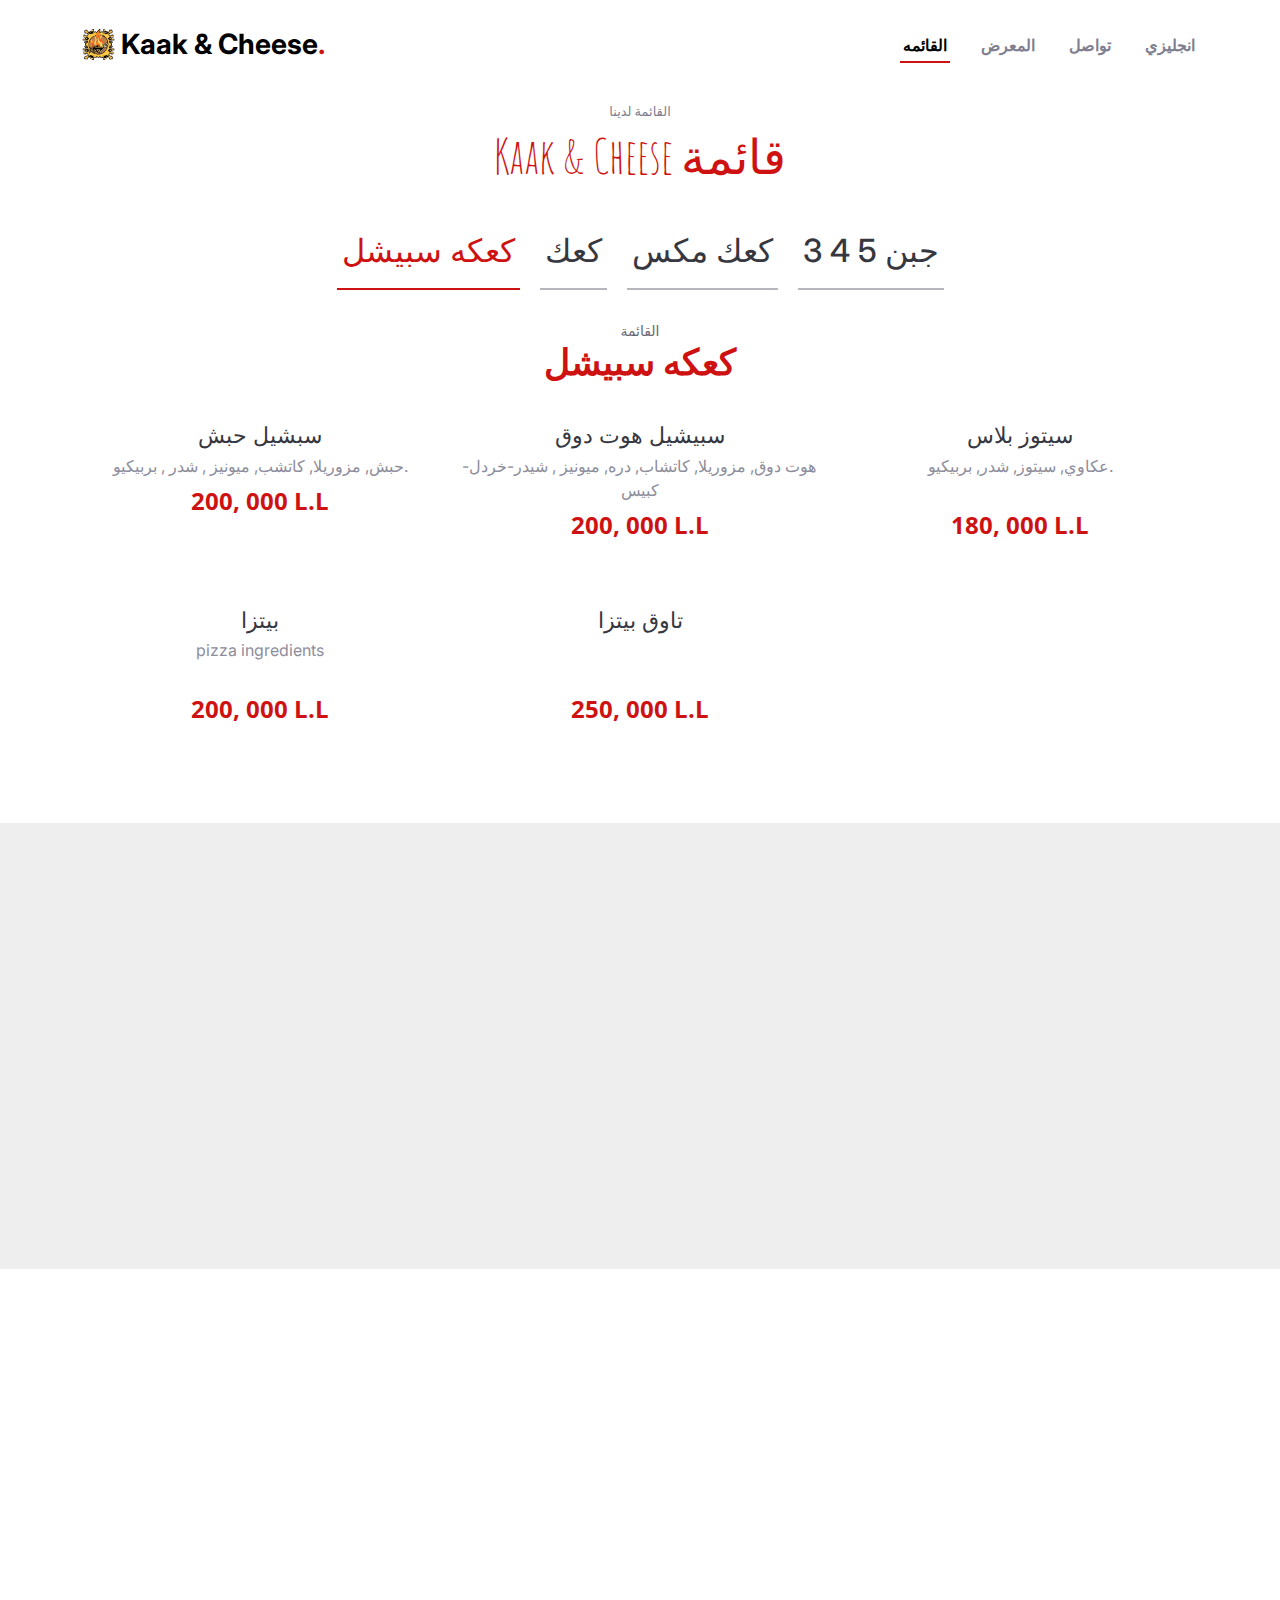
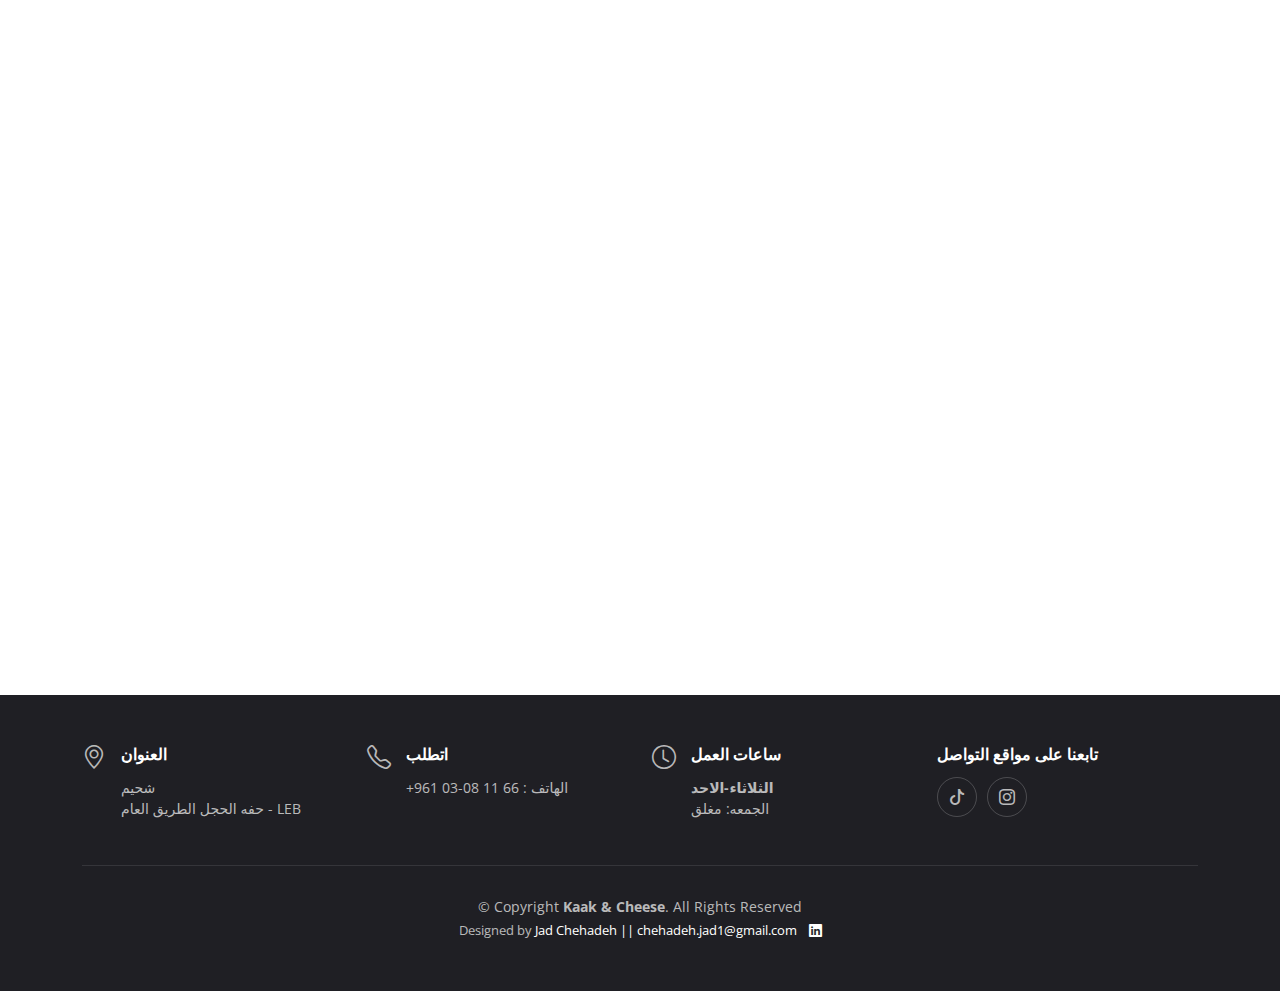
==== indexarabic.html @ 4b69f761 "Create indexarabic.html" ====
<!DOCTYPE html>
<html lang="en">

<head>
  <meta charset="utf-8">
  <meta content="width=device-width, initial-scale=1.0" name="viewport">

  <title>Kaak & Cheese - Menu</title><!-- changes done here -->
  <meta content="" name="description">
  <meta content="" name="keywords">

  <!-- Favicons -->
  <link href="assets/img/kaaks.jpg" rel="icon">
  <link href="assets/img/apple-touch-icon.png" rel="apple-touch-icon">

  <!-- Google Fonts -->
  <link rel="preconnect" href="https://fonts.googleapis.com">
  <link rel="preconnect" href="https://fonts.gstatic.com" crossorigin>
  <link href="https://fonts.googleapis.com/css2?family=Open+Sans:ital,wght@0,300;0,400;0,500;0,600;0,700;1,300;1,400;1,600;1,700&family=Amatic+SC:ital,wght@0,300;0,400;0,500;0,600;0,700;1,300;1,400;1,500;1,600;1,700&family=Inter:ital,wght@0,300;0,400;0,500;0,600;0,700;1,300;1,400;1,500;1,600;1,700&display=swap" rel="stylesheet">

  <!-- Vendor CSS Files -->
  <link href="assets/vendor/bootstrap/css/bootstrap.min.css" rel="stylesheet">
  <link href="assets/vendor/bootstrap-icons/bootstrap-icons.css" rel="stylesheet">
  <link href="assets/vendor/aos/aos.css" rel="stylesheet">
  <link href="assets/vendor/glightbox/css/glightbox.min.css" rel="stylesheet">
  <link href="assets/vendor/swiper/swiper-bundle.min.css" rel="stylesheet">

  <!-- Template Main CSS File -->
  <link href="assets/css/main.css" rel="stylesheet">

  <!-- =======================================================
  * Template Name: Yummy
  * Updated: Jul 27 2023 with Bootstrap v5.3.1
  * Template URL: https://bootstrapmade.com/yummy-bootstrap-restaurant-website-template/
  * Author: BootstrapMade.com
  * License: https://bootstrapmade.com/license/
  ======================================================== -->
</head>

<body>

  <!-- ======= Header ======= -->
  <header id="header" class="header fixed-top d-flex align-items-center">
    <div class="container d-flex align-items-center justify-content-between">

      <a href="index.html" class="logo d-flex align-items-center me-auto me-lg-0">
        <!-- Uncomment the line below if you also wish to use an image logo -->
         <img src="assets/img/kaaks.jpg" alt="">
        <h1>Kaak & Cheese<span>.</span></h1>
      </a>

      <nav id="navbar" class="navbar">
        <ul>
         
         
          <li><a href="#menu">القائمه</a></li>
          
          
          <li><a href="#gallery">المعرض</a></li>
          
          <li><a href="#contact">تواصل</a></li>
          <li><a href="index.html">انجليزي</a></li>
        </ul>
      </nav><!-- .navbar -->

      
      <i class="mobile-nav-toggle mobile-nav-show bi bi-list"></i>
      <i class="mobile-nav-toggle mobile-nav-hide d-none bi bi-x"></i>

    </div>
  </header><!-- End Header -->

  <!-- ======= Hero Section ======= -->
  <!-- End Hero Section -->
	<BR>
  <main id="main">

    <!-- ======= About Section ======= -->
   

    <!-- ======= Why Us Section ======= -->
	
    <!-- End Why Us Section -->

    <!-- ======= Stats Counter Section ======= -->
    <!-- End Stats Counter Section -->

    <!-- ======= Menu Section ======= -->
    <section id="menu" class="menu">
      <div class="container" data-aos="fade-up">

        <div class="section-header">
          <h2>القائمة لدينا</h2>
          <p> <span>Kaak & Cheese  قائمة </span> </p>
        </div>

        <ul class="nav nav-tabs d-flex justify-content-center" data-aos="fade-up" data-aos-delay="200">

          <li class="nav-item">
            <a class="nav-link active show" data-bs-toggle="tab" data-bs-target="#menu-starters">
              <h2>كعكه سبيشل</h2>
            </a>
          </li><!-- End tab nav item -->

          <li class="nav-item">
            <a class="nav-link" data-bs-toggle="tab" data-bs-target="#menu-breakfast">
              <h2>كعك</h2>
            </a><!-- End tab nav item -->

          <li class="nav-item">
            <a class="nav-link" data-bs-toggle="tab" data-bs-target="#menu-lunch">
              <h2>كعك مكس</h2>
            </a>
          </li><!-- End tab nav item -->

          <li class="nav-item">
            <a class="nav-link" data-bs-toggle="tab" data-bs-target="#menu-dinner">
              <h2>3 4 5 جبن</h2>
            </a>
          </li><!-- End tab nav item -->

        </ul>

        <div class="tab-content" data-aos="fade-up" data-aos-delay="300">

          <div class="tab-pane fade active show" id="menu-starters">

            <div class="tab-header text-center">
              <p>القائمة</p>
              <h3>كعكه سبيشل</h3>
            </div>

            <div class="row gy-5">

              <div class="col-lg-4 menu-item">
                
                <h4>سبشيل حبش</h4>
                <p class="ingredients">
                  حبش, مزوريلا, كاتشب, ميونيز , شدر , بربيكيو.
                </p>
                <p class="price">
                  200, 000 L.L
                </p>
              </div><!-- Menu Item -->

              <div class="col-lg-4 menu-item">
                
                <h4>سبيشيل هوت دوق</h4>
                <p class="ingredients">
                  هوت دوق, مزوريلا, كاتشاب, دره, ميونيز , شيدر-خردل-كبيس
                </p>
                <p class="price">
                  200, 000 L.L
                </p>
              </div><!-- Menu Item -->

              <div class="col-lg-4 menu-item">
                
                <h4>سيتوز بلاس</h4>
                <p class="ingredients">
                  عكاوي, سيتوز, شدر, بربيكيو.<br>
                </p>
				<br>
                <p class="price">
                  180, 000 L.L
                </p>
              </div>
			  <div class="col-lg-4 menu-item">
                
                <h4>بيتزا </h4>
                <p class="ingredients">
                  pizza ingredients<br>
                </p>
				<br>
                <p class="price">
                  200, 000 L.L
                </p>
              </div>
			  <div class="col-lg-4 menu-item">
                
                <h4>تاوق بيتزا</h4>
                <p class="ingredients">
                 <br>
                </p>
				<br>
                <p class="price">
                 250, 000 L.L
                </p>
              </div><!-- Menu Item -->

             <!-- Menu Item -->

            </div>
          </div><!-- End Starter Menu Content -->

          <div class="tab-pane fade" id="menu-breakfast">

            <div class="tab-header text-center">
              <p>القائمة</p>
              <h3>كعك</h3>
            </div>

            <div class="row gy-5">

              <div class="col-lg-4 menu-item">
                
                <h4>عكاوي</h4>
                <p class="ingredients">
                  جبنه عكاوي
                </p>
                <p class="price">
                  120, 000 L.L
                </p>
              </div><!-- Menu Item -->

              <div class="col-lg-4 menu-item">
                 
                <h4>مزوريلا</h4>
                <p class="ingredients">
                جبنه مزوريلا
                </p>
                <p class="price">
                  120, 000 L.L
                </p>
              </div><!-- Menu Item -->

              <div class="col-lg-4 menu-item">
                 
                <h4>حلوم</h4>
                <p class="ingredients">
                 جبنه حلوم
                </p>
                <p class="price">
                  120, 000 L.L
                </p>
              </div>
			  <div class="col-lg-4 menu-item">
                 
                <h4>فيتا</h4>
                <p class="ingredients">
                  جبنه فيتا
                </p>
                <p class="price">
                  100, 000 L.L
                </p>
              </div>
			  <div class="col-lg-4 menu-item">
                
                <h4>بيكون</h4>
                <p class="ingredients">
                  جبنه بيكون
                </p>
                <p class="price">
                  100, 000 L.L
                </p>
              </div>
			  <div class="col-lg-4 menu-item">
                 
                <h4>زعتر</h4>
                <p class="ingredients">
                  زعتر و زيت
                </p>
                <p class="price">
                  60, 000 L.L
                </p>
              </div><!-- Menu Item -->
<!-- Menu Item -->

              <!-- Menu Item -->

            </div>
          </div><!-- End Breakfast Menu Content -->

          <div class="tab-pane fade" id="menu-lunch">

            <div class="tab-header text-center">
              <p>القائمة</p>
              <h3>كعكه مكس</h3>
            </div>

            <div class="row gy-5">

              <div class="col-lg-4 menu-item">
                
                <h4>عكاوي + مرتج</h4>
                <p class="ingredients">
                  عكاوي, مرتديلا
                </p>
                <p class="price">
                  140, 000 L.L
                </p>
              </div><!-- Menu Item -->

              <div class="col-lg-4 menu-item">
               
                <h4>عكاوي + مزوريلا</h4>
                <p class="ingredients">
                  عكاوي, مزوريلا
                </p>
                <p class="price">
                  140, 000 L.L
                </p>
              </div><!-- Menu Item -->

              <div class="col-lg-4 menu-item">
                
                <h4>حلوم + مزوريلا</h4>
                <p class="ingredients">
                  حلوم, مزوريلا
                </p>
                <p class="price">
                 140, 000 L.L
                </p>
              </div><!-- Menu Item -->

              <div class="col-lg-4 menu-item">
                
                <h4>مزوريلا + حبش</h4>
                <p class="ingredients">
                  مزوريلا, حبش
                </p>
                <p class="price">
                  160, 000 L.L
                </p>
              </div><!-- Menu Item -->

              <div class="col-lg-4 menu-item">
                
                <h4>بيكون + عكاوي</h4>
                <p class="ingredients">
                  بيكون, عكاوي
                </p>
                <p class="price">
                  140, 000 L.L
                </p>
              </div><!-- Menu Item -->

              <!-- Menu Item -->

            </div>
          </div><!-- End Lunch Menu Content -->

          <div class="tab-pane fade" id="menu-dinner">

            <div class="tab-header text-center">
              <p>القائمة</p>
              <h3>3 4 5 شيز</h3>
            </div>

            <div class="row gy-5">

              <div class="col-lg-4 menu-item">
                
                <h4>3 شبز</h4>
                <p class="ingredients">
                  عكاوي, مزوريلا, شدر
                </p>
                <p class="price">
                 160, 000 L.L
                </p>
              </div><!-- Menu Item -->

              <div class="col-lg-4 menu-item">
                
                <h4>4 شيز</h4>
                <p class="ingredients">
                  بيكون, عكاوي, مزوريلا, شدر
                </p>
                <p class="price">
                  180, 000 L.L
                </p>
              </div><!-- Menu Item -->

              <div class="col-lg-4 menu-item">
                
                <h4>5 شيز</h4>
                <p class="ingredients">
                  حبش, بيكون, عكاوي, مزوريلا, شدر
                </p>
                <p class="price">
                  200, 000 L.L
                </p>
              </div><!-- Menu Item -->

              <!-- Menu Item -->

            </div>
          </div><!-- End Dinner Menu Content -->

        </div>

      </div>
    </section><!-- End Menu Section -->

    <!-- ======= Testimonials Section ======= -->
   <!-- End testimonial item -->

          <!-- End testimonial item -->

          <!-- End Testimonials Section -->

    <!-- ======= Events Section ======= -->
    <!-- End Events Section -->

    <!-- ======= Chefs Section ======= -->
   <!-- End Chefs Member -->

          

    <!-- ======= Gallery Section ======= -->
    <section id="gallery" class="gallery section-bg">
      <div class="container" data-aos="fade-up">

        <div class="section-header">
          <h2>المعرض</h2>
          <p> <span>معرضنا</span></p>
        </div>

        <div class="gallery-slider swiper">
          <div class="swiper-wrapper align-items-center">
            <div class="swiper-slide"><a class="glightbox" data-gallery="images-gallery" href="assets/img/gallery/gallery-1.jpg"><img src="assets/img/gallery/gallery-1.jpg" class="img-fluid" alt=""></a></div>
            <div class="swiper-slide"><a class="glightbox" data-gallery="images-gallery" href="assets/img/gallery/gallery-2.jpg"><img src="assets/img/gallery/gallery-2.jpg" class="img-fluid" alt=""></a></div>
            <div class="swiper-slide"><a class="glightbox" data-gallery="images-gallery" href="assets/img/gallery/gallery-3.jpg"><img src="assets/img/gallery/gallery-3.jpg" class="img-fluid" alt=""></a></div>
            <div class="swiper-slide"><a class="glightbox" data-gallery="images-gallery" href="assets/img/gallery/gallery-4.jpg"><img src="assets/img/gallery/gallery-4.jpg" class="img-fluid" alt=""></a></div>
            <div class="swiper-slide"><a class="glightbox" data-gallery="images-gallery" href="assets/img/gallery/gallery-5.jpg"><img src="assets/img/gallery/gallery-5.jpg" class="img-fluid" alt=""></a></div>
            <div class="swiper-slide"><a class="glightbox" data-gallery="images-gallery" href="assets/img/gallery/gallery-6.jpg"><img src="assets/img/gallery/gallery-6.jpg" class="img-fluid" alt=""></a></div>
            <div class="swiper-slide"><a class="glightbox" data-gallery="images-gallery" href="assets/img/gallery/gallery-7.jpg"><img src="assets/img/gallery/gallery-7.jpg" class="img-fluid" alt=""></a></div>
            <div class="swiper-slide"><a class="glightbox" data-gallery="images-gallery" href="assets/img/gallery/gallery-8.jpg"><img src="assets/img/gallery/gallery-8.jpg" class="img-fluid" alt=""></a></div>
          </div>
          <div class="swiper-pagination"></div>
        </div>

      </div>
    </section><!-- End Gallery Section -->

    <!-- ======= Contact Section ======= -->
    <section id="contact" class="contact">
      <div class="container" data-aos="fade-up">

        <div class="section-header">
          <h2>التواصل</h2>
          <p> <span>تواصل معنا</span></p>
        </div>

        <div class="mb-3">
          <iframe src="https://www.google.com/maps/embed?pb=!1m17!1m12!1m3!1d1661.3080885457503!2d35.48014254720762!3d33.61526197613621!2m3!1f0!2f0!3f0!3m2!1i1024!2i768!4f13.1!3m2!1m1!2zMzPCsDM2JzU0LjkiTiAzNcKwMjgnNTcuMyJF!5e0!3m2!1sen!2slb!4v1691335246554!5m2!1sen!2slb" width="1200" height="450" style="border:0;" allowfullscreen="" loading="lazy" referrerpolicy="no-referrer-when-downgrade"></iframe>
        </div><!-- End Google Maps -->

        <div class="row gy-4">

          <div class="col-md-6">
            <div class="info-item  d-flex align-items-center">
              <i class="icon bi bi-map flex-shrink-0"></i>
              <div>
                <h3>العنوان</h3>
                <p>شحيم <br>
              حفه الحجل الطريق العام</p>
              </div>
            </div>
          </div><!-- End Info Item -->

          <div class="col-md-6">
            <div class="info-item d-flex align-items-center">
              <i class="icon bi bi-tiktok flex-shrink-0"></i>
              <div>
                <h3></h3>
                <a href='https://www.tiktok.com/@kaakandcheese?_t=8ecBnK3tJre&_r=1'>التيك توك</a>
              </div>
            </div>
          </div><!-- End Info Item -->

          <div class="col-md-6">
            <div class="info-item  d-flex align-items-center">
              <i class="icon bi bi-telephone flex-shrink-0"></i>
              <div>
                <h3>اطلب الان !</h3>
                <p>+961 03-08 11 66</p>
              </div>
            </div>
          </div><!-- End Info Item -->

          <div class="col-md-6">
            <div class="info-item  d-flex align-items-center">
              <i class="icon bi bi-share flex-shrink-0"></i>
              <div>
                <h3>نفتح ابوابنا</h3>
                <div><strong>الثلاثاء-الاحد:</strong> 10AM - 1AM <b></b> 
                  <strong>الجمعه:</strong> مغلق
                </div>
              </div>
            </div>
          </div><!-- End Info Item -->

        </div>

        <!--End Contact Form -->

      </div>
    </section><!-- End Contact Section -->

  </main><!-- End #main -->

  <!-- ======= Footer ======= -->
  <footer id="footer" class="footer">

    <div class="container">
      <div class="row gy-3">
        <div class="col-lg-3 col-md-6 d-flex">
          <i class="bi bi-geo-alt icon"></i>
          <div>
            <h4>العنوان</h4>
            <p>
              شحيم <br>
              حفه الحجل الطريق العام - LEB<br>
            </p>
          </div>

        </div>

        <div class="col-lg-3 col-md-6 footer-links d-flex">
          <i class="bi bi-telephone icon"></i>
          <div>
            <h4>اتطلب</h4>
            <p>
                +961 03-08 11 66 : الهاتف<br>
              
            </p>
          </div>
        </div>

        <div class="col-lg-3 col-md-6 footer-links d-flex">
          <i class="bi bi-clock icon"></i>
          <div>
            <h4>ساعات العمل</h4>
            <p>
              <strong>الثلاثاء-الاحد</strong> <br>
              الجمعه: مغلق
            </p>
          </div>
        </div>

        <div class="col-lg-3 col-md-6 footer-links">
          <h4>تابعنا على مواقع التواصل</h4>
          <div class="social-links d-flex">
            
            
			<a href="https://www.tiktok.com/@kaakandcheese?_t=8ecBnK3tJre&_r=1" class="facebook"><i class="bi bi-tiktok"></i></a>
            <a href="https://instagram.com/kaakandcheese_?igshid=MzRlODBiNWFlZA==" class="instagram"><i class="bi bi-instagram"></i></a>
            
          </div>
        </div>

      </div>
    </div>

    <div class="container">
      <div class="copyright">
        &copy; Copyright <strong><span>Kaak & Cheese</span></strong>. All Rights Reserved
      </div>
      <div class="credits">
        <!-- All the links in the footer should remain intact. -->
        <!-- You can delete the links only if you purchased the pro version. -->
        <!-- Licensing information: https://bootstrapmade.com/license/ -->
        <!-- Purchase the pro version with working PHP/AJAX contact form: https://bootstrapmade.com/yummy-bootstrap-restaurant-website-template/ -->
        Designed by <a href="https://bootstrapmade.com/">Jad Chehadeh || chehadeh.jad1@gmail.com <a href="https://www.linkedin.com/in/jad-chehadeh-59a713242" class="facebook"> &nbsp; &nbsp;<i class="bi bi-linkedin"></i></a></a>
      </div>
    </div>

  </footer><!-- End Footer -->
  <!-- End Footer -->

  <a href="#" class="scroll-top d-flex align-items-center justify-content-center"><i class="bi bi-arrow-up-short"></i></a>

  <div id="preloader"></div>

  <!-- Vendor JS Files -->
  <script src="assets/vendor/bootstrap/js/bootstrap.bundle.min.js"></script>
  <script src="assets/vendor/aos/aos.js"></script>
  <script src="assets/vendor/glightbox/js/glightbox.min.js"></script>
  <script src="assets/vendor/purecounter/purecounter_vanilla.js"></script>
  <script src="assets/vendor/swiper/swiper-bundle.min.js"></script>
  <script src="assets/vendor/php-email-form/validate.js"></script>

  <!-- Template Main JS File -->
  <script src="assets/js/main.js"></script>

</body>

</html>
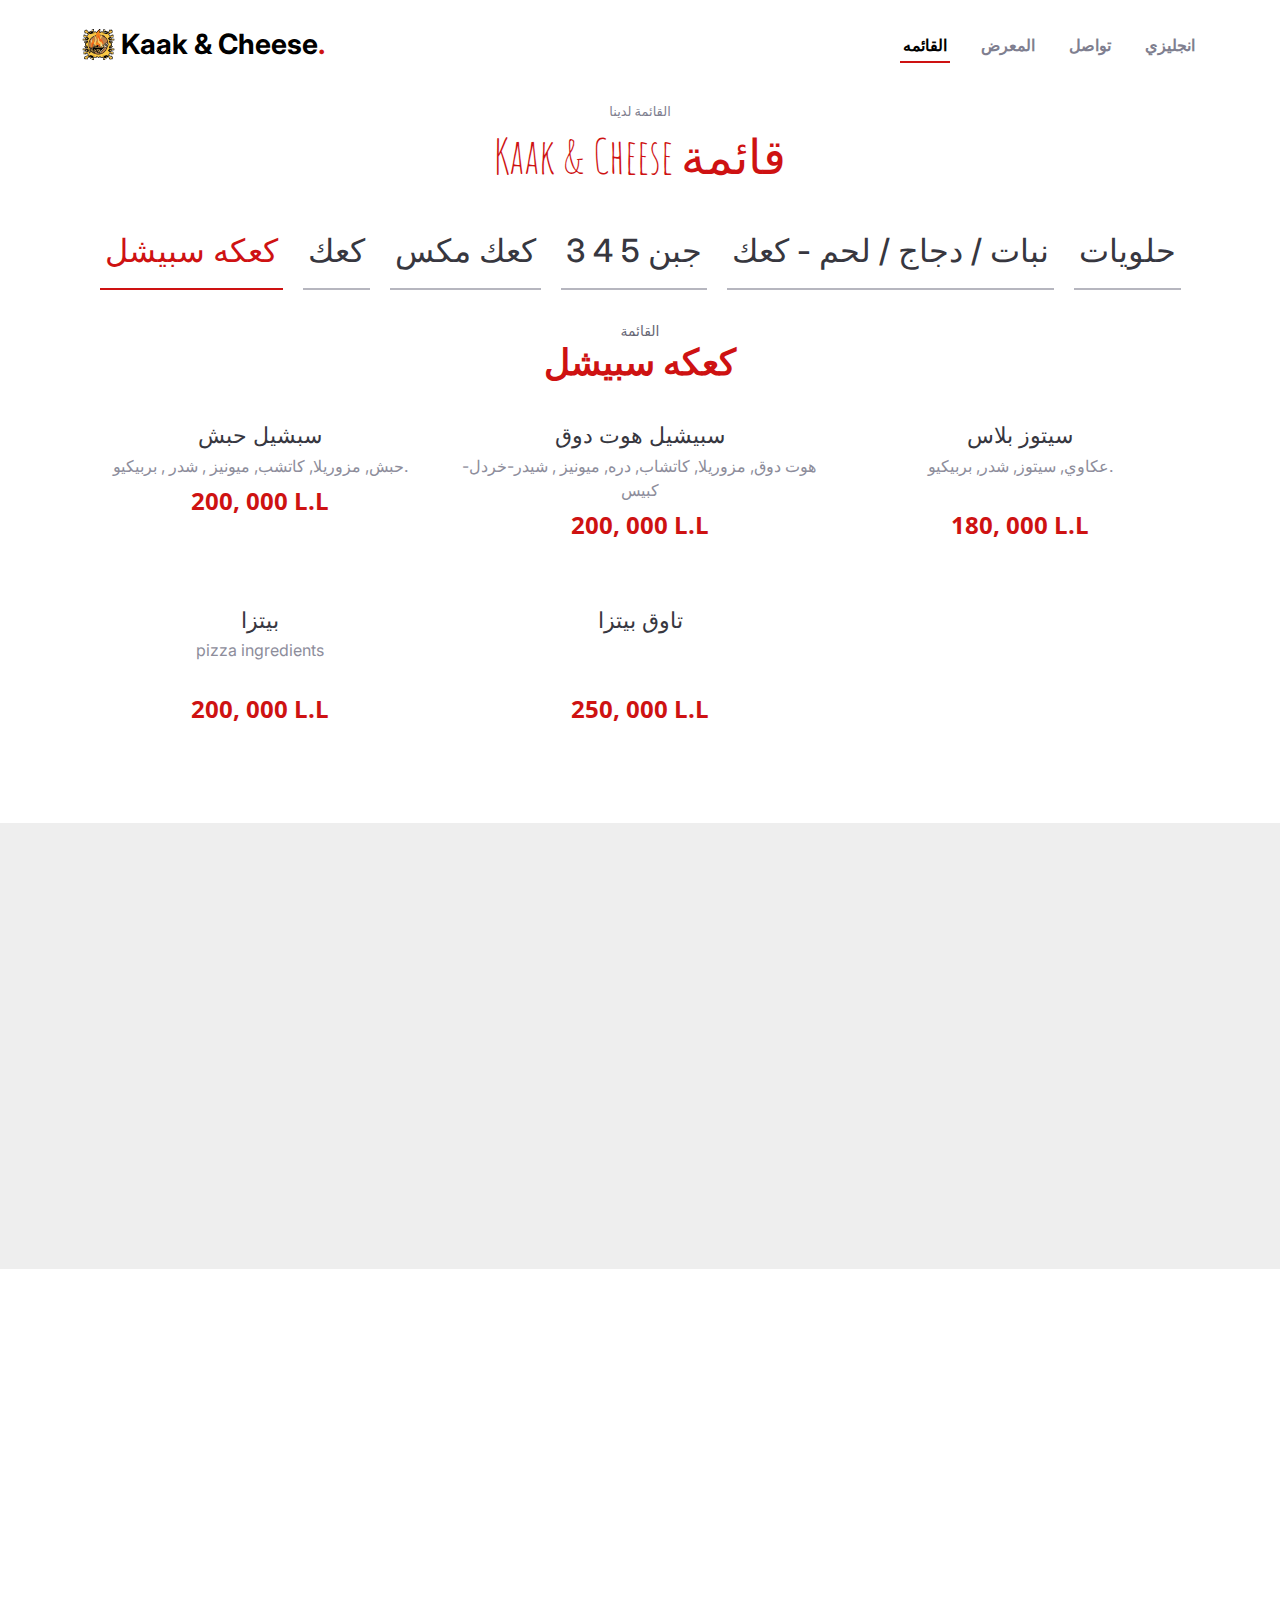
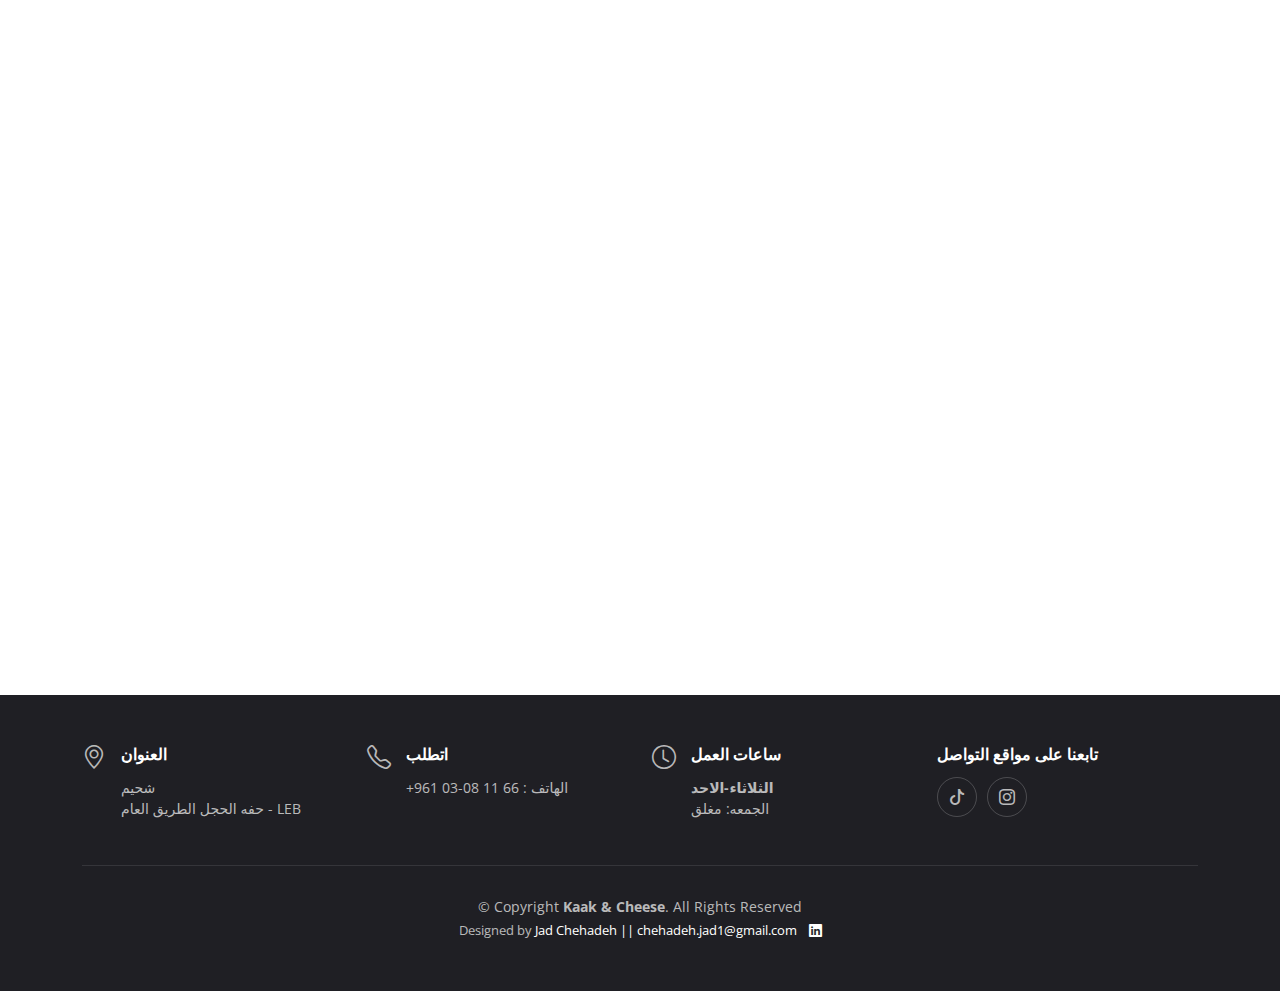
==== commit cf1fcc7a: "Update indexarabic.html added categories" ====
--- a/indexarabic.html
+++ b/indexarabic.html
@@ -117,6 +117,16 @@
             <a class="nav-link" data-bs-toggle="tab" data-bs-target="#menu-dinner">
               <h2>3 4 5 جبن</h2>
             </a>
+          </li>
+          <li class="nav-item">
+            <a class="nav-link" data-bs-toggle="tab" data-bs-target="#menu-meat">
+              <h2>نبات / دجاج / لحم - كعك</h2>
+            </a>
+          </li>
+          <li class="nav-item">
+            <a class="nav-link" data-bs-toggle="tab" data-bs-target="#menu-desserts">
+              <h2>حلويات</h2>
+            </a>
           </li><!-- End tab nav item -->
 
         </ul>
@@ -333,6 +343,16 @@
                 <p class="price">
                   140, 000 L.L
                 </p>
+              </div>
+              <div class="col-lg-4 menu-item">
+                
+                <h4>عكاوي + فطر + دره</h4>
+                <p class="ingredients">
+                  عكاوي , فطر , دره
+                </p>
+                <p class="price">
+                  150, 000 L.L
+                </p>
               </div><!-- Menu Item -->
 
               <!-- Menu Item -->
@@ -379,6 +399,148 @@
                 </p>
                 <p class="price">
                   200, 000 L.L
+                </p>
+              </div><!-- Menu Item -->
+
+              <!-- Menu Item -->
+
+            </div>
+          </div>
+          <div class="tab-pane fade" id="menu-meat">
+
+            <div class="tab-header text-center">
+              <p>Menu</p>
+              <h3>نبات / دجاج / لحم - كعك</h3>
+            </div>
+
+            <div class="row gy-5">
+
+              <div class="col-lg-4 menu-item">
+                
+                <h4>كفته</h4>
+                <p class="ingredients">
+                  
+                </p>
+                <p class="price">
+                 200, 000 L.L
+                </p>
+              </div><!-- Menu Item -->
+
+              <div class="col-lg-4 menu-item">
+                
+                <h4>برغر</h4>
+                <p class="ingredients">
+                  
+                </p>
+                <p class="price">
+                  200, 000 L.L
+                </p>
+              </div><!-- Menu Item -->
+
+              <div class="col-lg-4 menu-item">
+                
+                <h4>سجق</h4>
+                <p class="ingredients">
+                  
+                </p>
+                <p class="price">
+                 200, 000 L.L
+                </p>
+              </div>
+              <div class="col-lg-4 menu-item">
+                
+                <h4>بيتزا</h4>
+                <p class="ingredients">
+                  
+                </p>
+                <p class="price">
+                200, 000 L.L
+                </p>
+              </div>
+              <div class="col-lg-4 menu-item">
+                
+                <h4>بيتزا طاووق</h4>
+                <p class="ingredients">
+                  
+                </p>
+                <p class="price">
+                250, 000 L.L
+                </p>
+              </div>
+              <div class="col-lg-4 menu-item">
+                
+                <h4>طاووق</h4>
+                <p class="ingredients">
+                  
+                </p>
+                <p class="price">
+                200, 000 L.L
+                </p>
+              </div>
+              <div class="col-lg-4 menu-item">
+                
+                <h4>فهيتا</h4>
+                <p class="ingredients">
+                  
+                </p>
+                <p class="price">
+                250, 000 L.L
+                </p>
+              </div><!-- Menu Item -->
+
+              <!-- Menu Item -->
+
+            </div>
+          </div>
+          <div class="tab-pane fade" id="menu-desserts">
+
+            <div class="tab-header text-center">
+              <p>القائمة</p>
+              <h3>حلويات</h3>
+            </div>
+
+            <div class="row gy-5">
+
+              <div class="col-lg-4 menu-item">
+                
+                <h4>نوتيلا</h4>
+                <p class="ingredients">
+                
+                </p>
+                <p class="price">
+                 150, 000 L.L
+                </p>
+              </div><!-- Menu Item -->
+
+              <div class="col-lg-4 menu-item">
+                
+                <h4>نوتيلا و موز</h4>
+                <p class="ingredients">
+                 
+                </p>
+                <p class="price">
+                  160, 000 L.L
+                </p>
+              </div><!-- Menu Item -->
+
+              <div class="col-lg-4 menu-item">
+                
+                <h4>نوتيلا و حلاوه</h4>
+                <p class="ingredients">
+                 
+                </p>
+                <p class="price">
+                  160, 000 L.L
+                </p>
+              </div>
+              <div class="col-lg-4 menu-item">
+                
+                <h4>كنافه</h4>
+                <p class="ingredients">
+                 
+                </p>
+                <p class="price">
+                  150, 000 L.L
                 </p>
               </div><!-- Menu Item -->
 
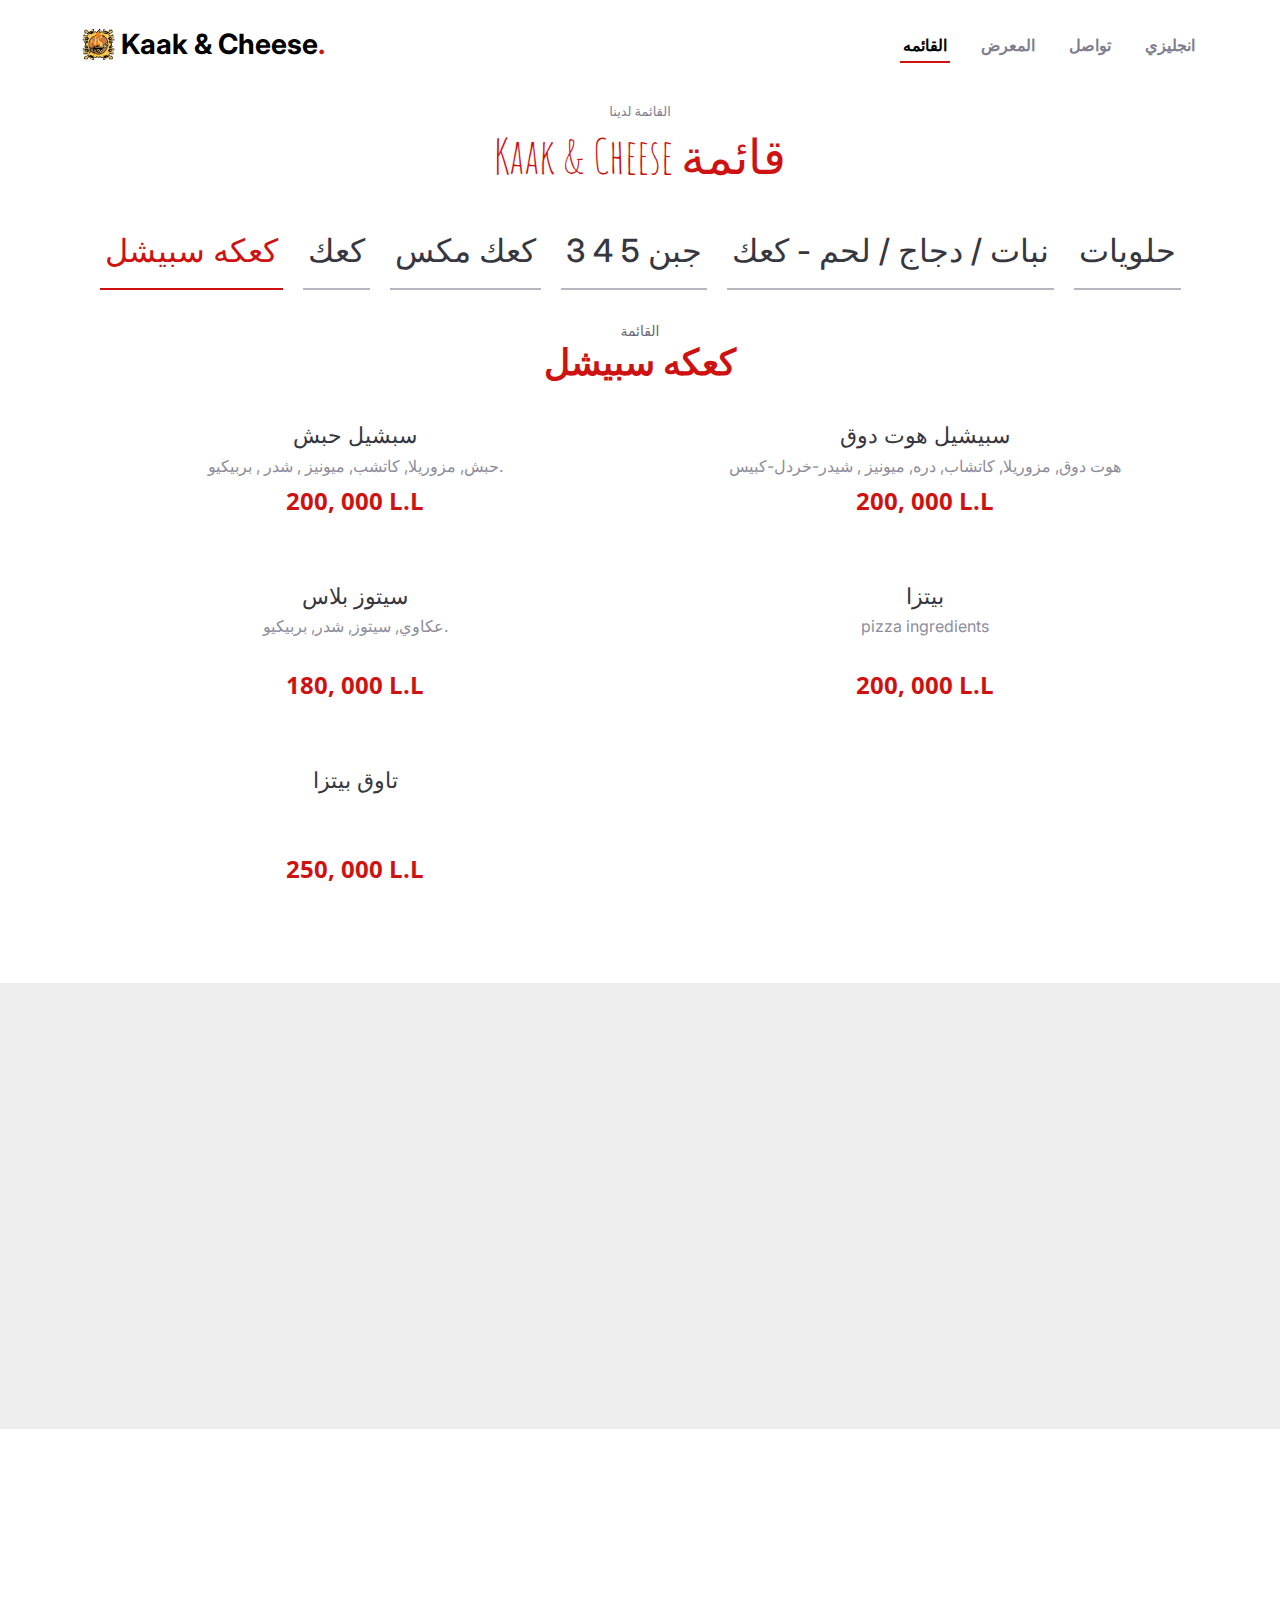
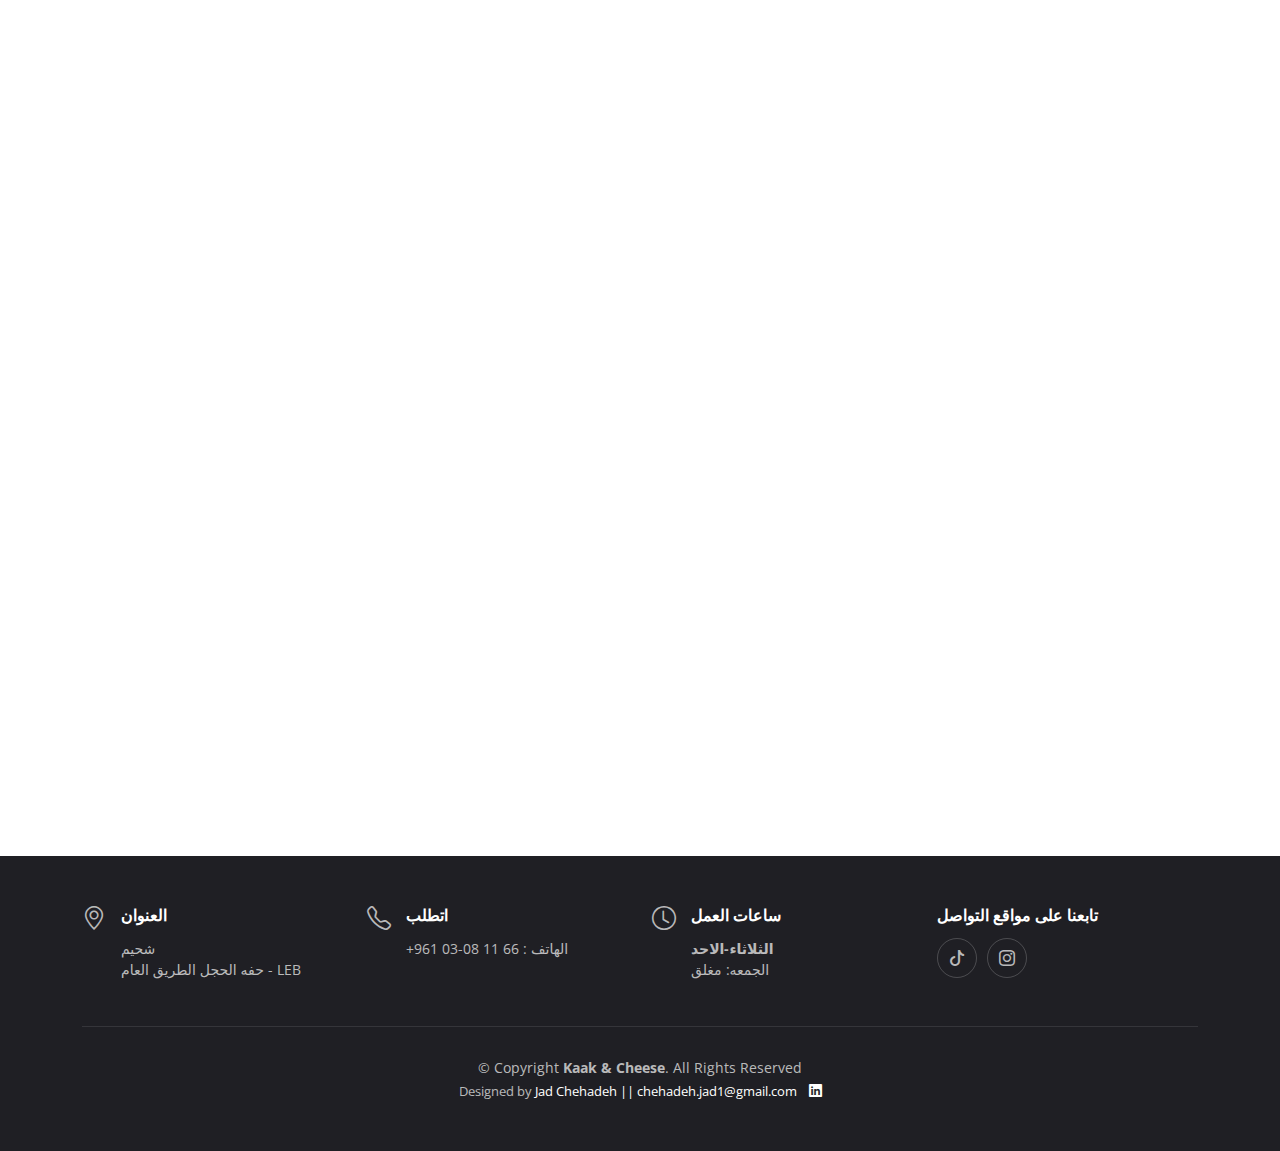
==== commit e9b9ad6d: "Update indexarabic.html" ====
--- a/indexarabic.html
+++ b/indexarabic.html
@@ -142,7 +142,7 @@
 
             <div class="row gy-5">
 
-              <div class="col-lg-4 menu-item">
+              <div class="ol-lg-6 col-md-6 col-6 menu-item">
                 
                 <h4>سبشيل حبش</h4>
                 <p class="ingredients">
@@ -153,7 +153,7 @@
                 </p>
               </div><!-- Menu Item -->
 
-              <div class="col-lg-4 menu-item">
+              <div class="ol-lg-6 col-md-6 col-6 menu-item">
                 
                 <h4>سبيشيل هوت دوق</h4>
                 <p class="ingredients">
@@ -164,7 +164,7 @@
                 </p>
               </div><!-- Menu Item -->
 
-              <div class="col-lg-4 menu-item">
+              <div class="ol-lg-6 col-md-6 col-6 menu-item">
                 
                 <h4>سيتوز بلاس</h4>
                 <p class="ingredients">
@@ -175,7 +175,7 @@
                   180, 000 L.L
                 </p>
               </div>
-			  <div class="col-lg-4 menu-item">
+			  <div class="ol-lg-6 col-md-6 col-6 menu-item">
                 
                 <h4>بيتزا </h4>
                 <p class="ingredients">
@@ -186,7 +186,7 @@
                   200, 000 L.L
                 </p>
               </div>
-			  <div class="col-lg-4 menu-item">
+			  <div class="ol-lg-6 col-md-6 col-6 menu-item">
                 
                 <h4>تاوق بيتزا</h4>
                 <p class="ingredients">
@@ -212,7 +212,7 @@
 
             <div class="row gy-5">
 
-              <div class="col-lg-4 menu-item">
+              <div class="ol-lg-6 col-md-6 col-6 menu-item">
                 
                 <h4>عكاوي</h4>
                 <p class="ingredients">
@@ -223,7 +223,7 @@
                 </p>
               </div><!-- Menu Item -->
 
-              <div class="col-lg-4 menu-item">
+              <div class="ol-lg-6 col-md-6 col-6 menu-item">
                  
                 <h4>مزوريلا</h4>
                 <p class="ingredients">
@@ -234,7 +234,7 @@
                 </p>
               </div><!-- Menu Item -->
 
-              <div class="col-lg-4 menu-item">
+              <div class="ol-lg-6 col-md-6 col-6 menu-item">
                  
                 <h4>حلوم</h4>
                 <p class="ingredients">
@@ -244,7 +244,7 @@
                   120, 000 L.L
                 </p>
               </div>
-			  <div class="col-lg-4 menu-item">
+			  <div class="ol-lg-6 col-md-6 col-6 menu-item">
                  
                 <h4>فيتا</h4>
                 <p class="ingredients">
@@ -254,7 +254,7 @@
                   100, 000 L.L
                 </p>
               </div>
-			  <div class="col-lg-4 menu-item">
+			  <div class="ol-lg-6 col-md-6 col-6 menu-item">
                 
                 <h4>بيكون</h4>
                 <p class="ingredients">
@@ -264,7 +264,7 @@
                   100, 000 L.L
                 </p>
               </div>
-			  <div class="col-lg-4 menu-item">
+			  <div class="ol-lg-6 col-md-6 col-6 menu-item">
                  
                 <h4>زعتر</h4>
                 <p class="ingredients">
@@ -290,7 +290,7 @@
 
             <div class="row gy-5">
 
-              <div class="col-lg-4 menu-item">
+              <div class="ol-lg-6 col-md-6 col-6 menu-item">
                 
                 <h4>عكاوي + مرتج</h4>
                 <p class="ingredients">
@@ -301,7 +301,7 @@
                 </p>
               </div><!-- Menu Item -->
 
-              <div class="col-lg-4 menu-item">
+              <div class="ol-lg-6 col-md-6 col-6 menu-item">
                
                 <h4>عكاوي + مزوريلا</h4>
                 <p class="ingredients">
@@ -312,7 +312,7 @@
                 </p>
               </div><!-- Menu Item -->
 
-              <div class="col-lg-4 menu-item">
+              <div class="ol-lg-6 col-md-6 col-6 menu-item">
                 
                 <h4>حلوم + مزوريلا</h4>
                 <p class="ingredients">
@@ -323,7 +323,7 @@
                 </p>
               </div><!-- Menu Item -->
 
-              <div class="col-lg-4 menu-item">
+              <div class="ol-lg-6 col-md-6 col-6 menu-item">
                 
                 <h4>مزوريلا + حبش</h4>
                 <p class="ingredients">
@@ -334,7 +334,7 @@
                 </p>
               </div><!-- Menu Item -->
 
-              <div class="col-lg-4 menu-item">
+              <div class="ol-lg-6 col-md-6 col-6 menu-item">
                 
                 <h4>بيكون + عكاوي</h4>
                 <p class="ingredients">
@@ -344,7 +344,7 @@
                   140, 000 L.L
                 </p>
               </div>
-              <div class="col-lg-4 menu-item">
+              <div class="ol-lg-6 col-md-6 col-6 menu-item">
                 
                 <h4>عكاوي + فطر + دره</h4>
                 <p class="ingredients">
@@ -369,7 +369,7 @@
 
             <div class="row gy-5">
 
-              <div class="col-lg-4 menu-item">
+              <div class="ol-lg-6 col-md-6 col-6 menu-item">
                 
                 <h4>3 شبز</h4>
                 <p class="ingredients">
@@ -380,7 +380,7 @@
                 </p>
               </div><!-- Menu Item -->
 
-              <div class="col-lg-4 menu-item">
+              <div class="ol-lg-6 col-md-6 col-6 menu-item">
                 
                 <h4>4 شيز</h4>
                 <p class="ingredients">
@@ -391,7 +391,7 @@
                 </p>
               </div><!-- Menu Item -->
 
-              <div class="col-lg-4 menu-item">
+              <div class="ol-lg-6 col-md-6 col-6 menu-item">
                 
                 <h4>5 شيز</h4>
                 <p class="ingredients">
@@ -415,7 +415,7 @@
 
             <div class="row gy-5">
 
-              <div class="col-lg-4 menu-item">
+              <div class="ol-lg-6 col-md-6 col-6 menu-item">
                 
                 <h4>كفته</h4>
                 <p class="ingredients">
@@ -426,7 +426,7 @@
                 </p>
               </div><!-- Menu Item -->
 
-              <div class="col-lg-4 menu-item">
+              <div class="ol-lg-6 col-md-6 col-6 menu-item">
                 
                 <h4>برغر</h4>
                 <p class="ingredients">
@@ -437,7 +437,7 @@
                 </p>
               </div><!-- Menu Item -->
 
-              <div class="col-lg-4 menu-item">
+              <div class="ol-lg-6 col-md-6 col-6 menu-item">
                 
                 <h4>سجق</h4>
                 <p class="ingredients">
@@ -447,7 +447,7 @@
                  200, 000 L.L
                 </p>
               </div>
-              <div class="col-lg-4 menu-item">
+              <div class="ol-lg-6 col-md-6 col-6 menu-item">
                 
                 <h4>بيتزا</h4>
                 <p class="ingredients">
@@ -457,7 +457,7 @@
                 200, 000 L.L
                 </p>
               </div>
-              <div class="col-lg-4 menu-item">
+              <div class="ol-lg-6 col-md-6 col-6 menu-item">
                 
                 <h4>بيتزا طاووق</h4>
                 <p class="ingredients">
@@ -467,7 +467,7 @@
                 250, 000 L.L
                 </p>
               </div>
-              <div class="col-lg-4 menu-item">
+              <div class="ol-lg-6 col-md-6 col-6 menu-item">
                 
                 <h4>طاووق</h4>
                 <p class="ingredients">
@@ -477,7 +477,7 @@
                 200, 000 L.L
                 </p>
               </div>
-              <div class="col-lg-4 menu-item">
+              <div class="ol-lg-6 col-md-6 col-6 menu-item">
                 
                 <h4>فهيتا</h4>
                 <p class="ingredients">
@@ -501,7 +501,7 @@
 
             <div class="row gy-5">
 
-              <div class="col-lg-4 menu-item">
+              <div class="ol-lg-6 col-md-6 col-6 menu-item">
                 
                 <h4>نوتيلا</h4>
                 <p class="ingredients">
@@ -512,7 +512,7 @@
                 </p>
               </div><!-- Menu Item -->
 
-              <div class="col-lg-4 menu-item">
+              <div class="ol-lg-6 col-md-6 col-6 menu-item">
                 
                 <h4>نوتيلا و موز</h4>
                 <p class="ingredients">
@@ -523,7 +523,7 @@
                 </p>
               </div><!-- Menu Item -->
 
-              <div class="col-lg-4 menu-item">
+              <div class="ol-lg-6 col-md-6 col-6 menu-item">
                 
                 <h4>نوتيلا و حلاوه</h4>
                 <p class="ingredients">
@@ -533,7 +533,7 @@
                   160, 000 L.L
                 </p>
               </div>
-              <div class="col-lg-4 menu-item">
+              <div class="ol-lg-6 col-md-6 col-6 menu-item">
                 
                 <h4>كنافه</h4>
                 <p class="ingredients">
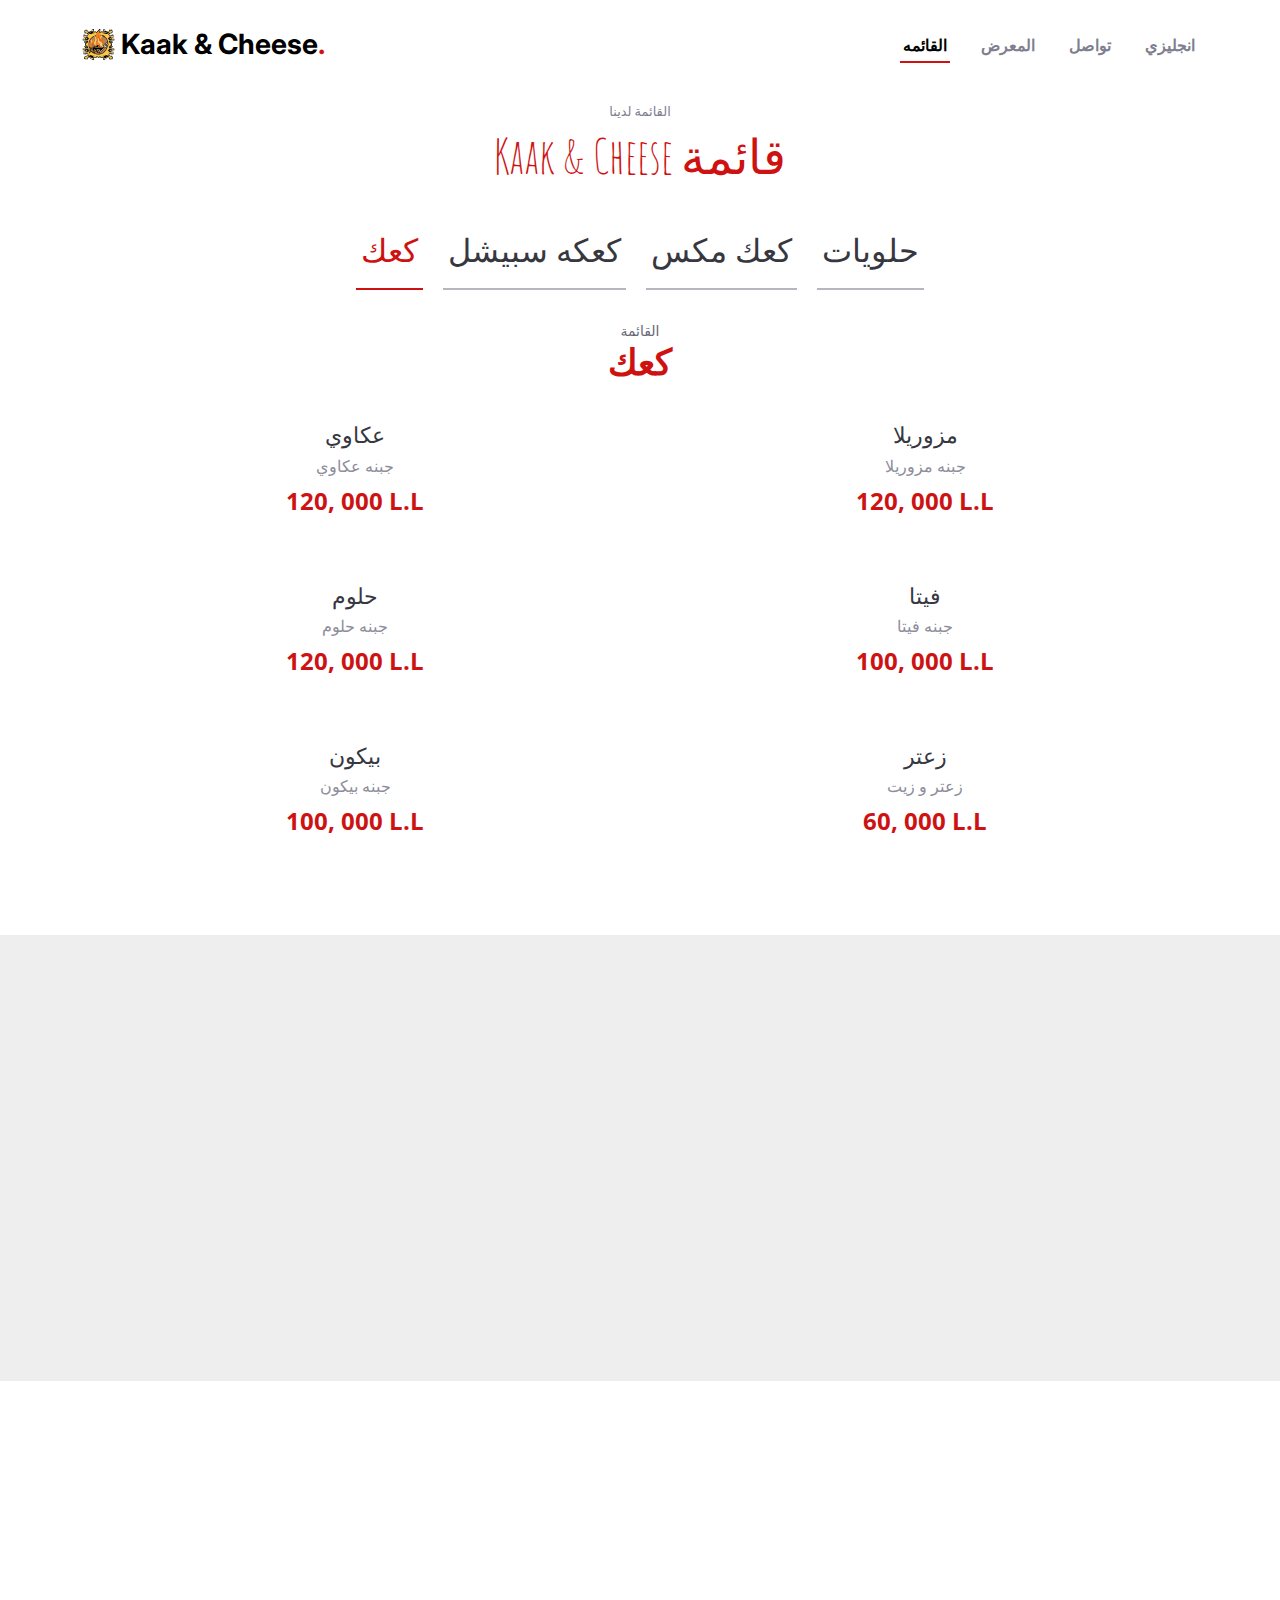
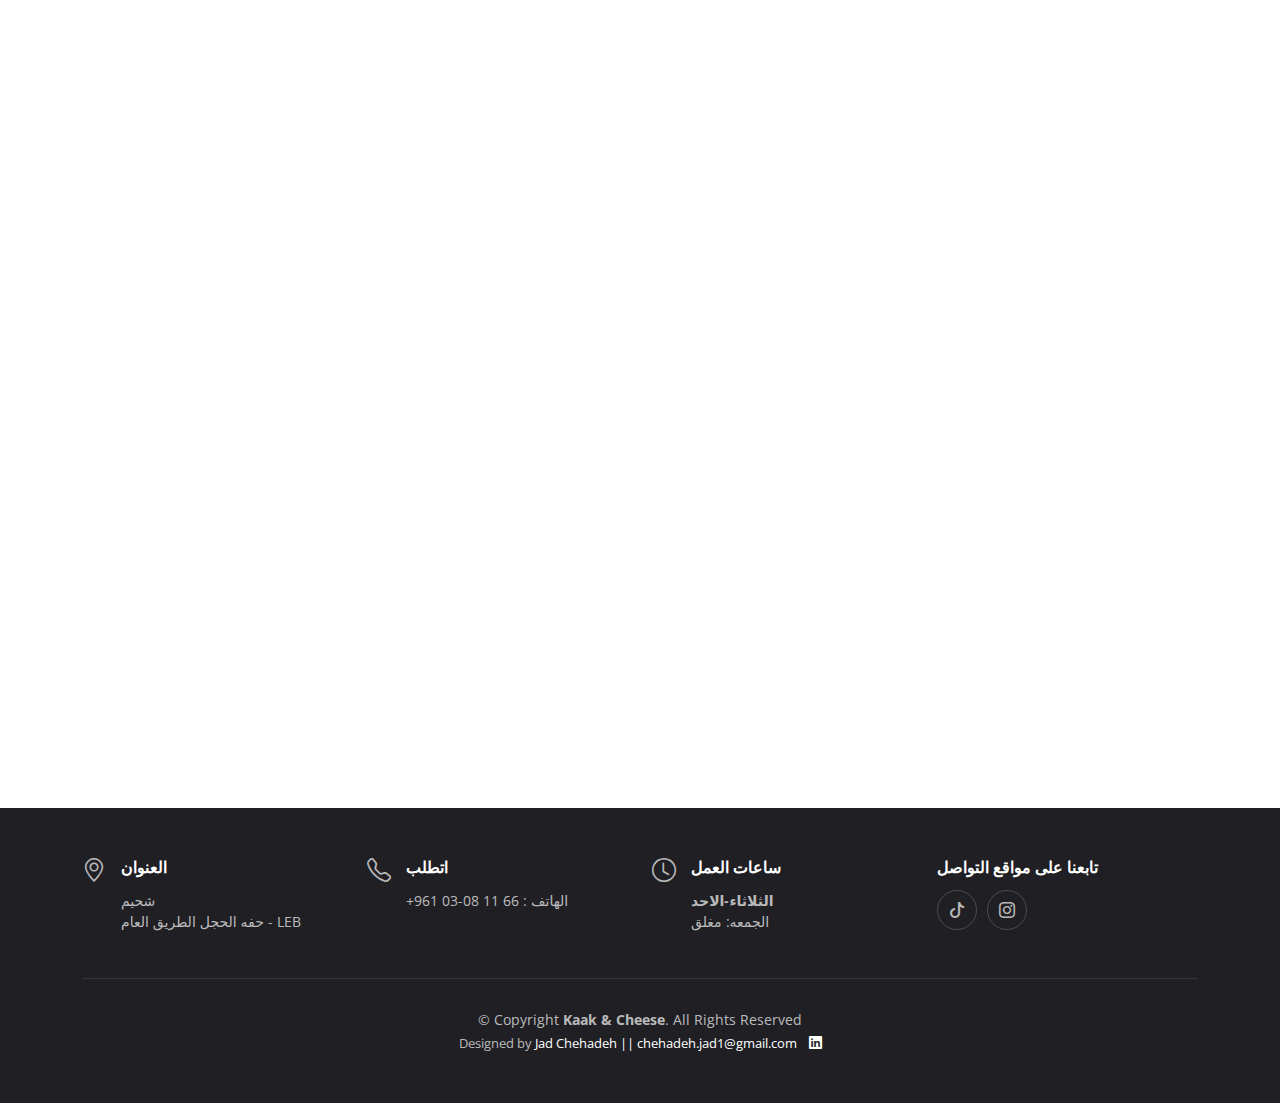
==== commit a69f6162: "Update indexarabic.html" ====
--- a/indexarabic.html
+++ b/indexarabic.html
@@ -97,14 +97,14 @@
         <ul class="nav nav-tabs d-flex justify-content-center" data-aos="fade-up" data-aos-delay="200">
 
           <li class="nav-item">
-            <a class="nav-link active show" data-bs-toggle="tab" data-bs-target="#menu-starters">
-              <h2>كعكه سبيشل</h2>
+            <a class="nav-link active show" data-bs-toggle="tab" data-bs-target="#menu-breakfast">
+              <h2>كعك</h2>
             </a>
           </li><!-- End tab nav item -->
 
           <li class="nav-item">
-            <a class="nav-link" data-bs-toggle="tab" data-bs-target="#menu-breakfast">
-              <h2>كعك</h2>
+            <a class="nav-link" data-bs-toggle="tab" data-bs-target="#menu-starters">
+              <h2>كعكه سبيشل</h2>
             </a><!-- End tab nav item -->
 
           <li class="nav-item">
@@ -114,16 +114,6 @@
           </li><!-- End tab nav item -->
 
           <li class="nav-item">
-            <a class="nav-link" data-bs-toggle="tab" data-bs-target="#menu-dinner">
-              <h2>3 4 5 جبن</h2>
-            </a>
-          </li>
-          <li class="nav-item">
-            <a class="nav-link" data-bs-toggle="tab" data-bs-target="#menu-meat">
-              <h2>نبات / دجاج / لحم - كعك</h2>
-            </a>
-          </li>
-          <li class="nav-item">
             <a class="nav-link" data-bs-toggle="tab" data-bs-target="#menu-desserts">
               <h2>حلويات</h2>
             </a>
@@ -133,7 +123,7 @@
 
         <div class="tab-content" data-aos="fade-up" data-aos-delay="300">
 
-          <div class="tab-pane fade active show" id="menu-starters">
+          <div class="tab-pane fade " id="menu-starters">
 
             <div class="tab-header text-center">
               <p>القائمة</p>
@@ -199,11 +189,84 @@
               </div><!-- Menu Item -->
 
              <!-- Menu Item -->
-
-            </div>
+             <div class="ol-lg-6 col-md-6 col-6 menu-item">
+                
+              <h4>كفته</h4>
+              <p class="ingredients">
+                
+              </p>
+              <p class="price">
+               200, 000 L.L
+              </p>
+            </div><!-- Menu Item -->
+
+            <div class="ol-lg-6 col-md-6 col-6 menu-item">
+              
+              <h4>برغر</h4>
+              <p class="ingredients">
+                
+              </p>
+              <p class="price">
+                200, 000 L.L
+              </p>
+            </div><!-- Menu Item -->
+
+            <div class="ol-lg-6 col-md-6 col-6 menu-item">
+              
+              <h4>سجق</h4>
+              <p class="ingredients">
+                
+              </p>
+              <p class="price">
+               200, 000 L.L
+              </p>
+            </div>
+            <div class="ol-lg-6 col-md-6 col-6 menu-item">
+              
+              <h4>بيتزا</h4>
+              <p class="ingredients">
+                
+              </p>
+              <p class="price">
+              200, 000 L.L
+              </p>
+            </div>
+            <div class="ol-lg-6 col-md-6 col-6 menu-item">
+              
+              <h4>بيتزا طاووق</h4>
+              <p class="ingredients">
+                
+              </p>
+              <p class="price">
+              250, 000 L.L
+              </p>
+            </div>
+            <div class="ol-lg-6 col-md-6 col-6 menu-item">
+              
+              <h4>طاووق</h4>
+              <p class="ingredients">
+                
+              </p>
+              <p class="price">
+              200, 000 L.L
+              </p>
+            </div>
+            <div class="ol-lg-6 col-md-6 col-6 menu-item">
+              
+              <h4>فهيتا</h4>
+              <p class="ingredients">
+                
+              </p>
+              <p class="price">
+              250, 000 L.L
+              </p>
+            </div>
+
+            </div>
+            
           </div><!-- End Starter Menu Content -->
 
-          <div class="tab-pane fade" id="menu-breakfast">
+          <div class="tab-pane fade active show" id="menu-breakfast">
 
             <div class="tab-header text-center">
               <p>القائمة</p>
@@ -332,6 +395,38 @@
                 <p class="price">
                   160, 000 L.L
                 </p>
+              </div>
+              <div class="ol-lg-6 col-md-6 col-6 menu-item">
+                
+                <h4>3 شبز</h4>
+                <p class="ingredients">
+                  عكاوي, مزوريلا, شدر
+                </p>
+                <p class="price">
+                 160, 000 L.L
+                </p>
+              </div><!-- Menu Item -->
+
+              <div class="ol-lg-6 col-md-6 col-6 menu-item">
+                
+                <h4>4 شيز</h4>
+                <p class="ingredients">
+                  بيكون, عكاوي, مزوريلا, شدر
+                </p>
+                <p class="price">
+                  180, 000 L.L
+                </p>
+              </div><!-- Menu Item -->
+
+              <div class="ol-lg-6 col-md-6 col-6 menu-item">
+                
+                <h4>5 شيز</h4>
+                <p class="ingredients">
+                  حبش, بيكون, عكاوي, مزوريلا, شدر
+                </p>
+                <p class="price">
+                  200, 000 L.L
+                </p>
               </div><!-- Menu Item -->
 
               <div class="ol-lg-6 col-md-6 col-6 menu-item">
@@ -580,14 +675,18 @@
 
         <div class="gallery-slider swiper">
           <div class="swiper-wrapper align-items-center">
-            <div class="swiper-slide"><a class="glightbox" data-gallery="images-gallery" href="assets/img/gallery/gallery-1.jpg"><img src="assets/img/gallery/gallery-1.jpg" class="img-fluid" alt=""></a></div>
-            <div class="swiper-slide"><a class="glightbox" data-gallery="images-gallery" href="assets/img/gallery/gallery-2.jpg"><img src="assets/img/gallery/gallery-2.jpg" class="img-fluid" alt=""></a></div>
-            <div class="swiper-slide"><a class="glightbox" data-gallery="images-gallery" href="assets/img/gallery/gallery-3.jpg"><img src="assets/img/gallery/gallery-3.jpg" class="img-fluid" alt=""></a></div>
-            <div class="swiper-slide"><a class="glightbox" data-gallery="images-gallery" href="assets/img/gallery/gallery-4.jpg"><img src="assets/img/gallery/gallery-4.jpg" class="img-fluid" alt=""></a></div>
-            <div class="swiper-slide"><a class="glightbox" data-gallery="images-gallery" href="assets/img/gallery/gallery-5.jpg"><img src="assets/img/gallery/gallery-5.jpg" class="img-fluid" alt=""></a></div>
-            <div class="swiper-slide"><a class="glightbox" data-gallery="images-gallery" href="assets/img/gallery/gallery-6.jpg"><img src="assets/img/gallery/gallery-6.jpg" class="img-fluid" alt=""></a></div>
-            <div class="swiper-slide"><a class="glightbox" data-gallery="images-gallery" href="assets/img/gallery/gallery-7.jpg"><img src="assets/img/gallery/gallery-7.jpg" class="img-fluid" alt=""></a></div>
-            <div class="swiper-slide"><a class="glightbox" data-gallery="images-gallery" href="assets/img/gallery/gallery-8.jpg"><img src="assets/img/gallery/gallery-8.jpg" class="img-fluid" alt=""></a></div>
+            <div class="swiper-slide"><a class="glightbox" data-gallery="images-gallery" href="assets/img/menu1.jpeg"><img src="assets/img/menu1.jpeg" class="img-fluid" alt=""></a></div>
+            <div class="swiper-slide"><a class="glightbox" data-gallery="images-gallery" href="assets/img/menu2.jpeg"><img src="assets/img/menu2.jpeg" class="img-fluid" alt=""></a></div>
+            <div class="swiper-slide"><a class="glightbox" data-gallery="images-gallery" href="assets/img/menu3.jpeg"><img src="assets/img/menu3.jpeg" class="img-fluid" alt=""></a></div>
+            <div class="swiper-slide"><a class="glightbox" data-gallery="images-gallery" href="assets/img/menu4.jpeg"><img src="assets/img/menu4.jpeg" class="img-fluid" alt=""></a></div>
+            <div class="swiper-slide"><a class="glightbox" data-gallery="images-gallery" href="assets/img/menu5.jpeg"><img src="assets/img/menu5.jpeg" class="img-fluid" alt=""></a></div>
+            <div class="swiper-slide"><a class="glightbox" data-gallery="images-gallery" href="assets/img/menu6.jpeg"><img src="assets/img/menu6.jpeg" class="img-fluid" alt=""></a></div>
+            <div class="swiper-slide"><a class="glightbox" data-gallery="images-gallery" href="assets/img/menu7.jpeg"><img src="assets/img/menu7.jpeg" class="img-fluid" alt=""></a></div>
+            <div class="swiper-slide"><a class="glightbox" data-gallery="images-gallery" href="assets/img/menu8.jpeg"><img src="assets/img/menu8.jpeg" class="img-fluid" alt=""></a></div>
+            <div class="swiper-slide"><a class="glightbox" data-gallery="images-gallery" href="assets/img/menu9.jpeg"><img src="assets/img/menu9.jpeg" class="img-fluid" alt=""></a></div>
+            <div class="swiper-slide"><a class="glightbox" data-gallery="images-gallery" href="assets/img/menu10.jpeg"><img src="assets/img/menu10.jpeg" class="img-fluid" alt=""></a></div>
+            <div class="swiper-slide"><a class="glightbox" data-gallery="images-gallery" href="assets/img/menu11.jpeg"><img src="assets/img/menu11.jpeg" class="img-fluid" alt=""></a></div>
+            <div class="swiper-slide"><a class="glightbox" data-gallery="images-gallery" href="assets/img/menu12.jpeg"><img src="assets/img/menu12.jpeg" class="img-fluid" alt=""></a></div>
           </div>
           <div class="swiper-pagination"></div>
         </div>
@@ -604,9 +703,7 @@
           <p> <span>تواصل معنا</span></p>
         </div>
 
-        <div class="mb-3">
-          <iframe src="https://www.google.com/maps/embed?pb=!1m17!1m12!1m3!1d1661.3080885457503!2d35.48014254720762!3d33.61526197613621!2m3!1f0!2f0!3f0!3m2!1i1024!2i768!4f13.1!3m2!1m1!2zMzPCsDM2JzU0LjkiTiAzNcKwMjgnNTcuMyJF!5e0!3m2!1sen!2slb!4v1691335246554!5m2!1sen!2slb" width="1200" height="450" style="border:0;" allowfullscreen="" loading="lazy" referrerpolicy="no-referrer-when-downgrade"></iframe>
-        </div><!-- End Google Maps -->
+        <!-- End Google Maps -->
 
         <div class="row gy-4">
 
@@ -657,6 +754,10 @@
 
         <!--End Contact Form -->
 
+        
+        <div class="mb-3">
+          <iframe src="https://www.google.com/maps/embed?pb=!1m17!1m12!1m3!1d1661.3080885457503!2d35.48014254720762!3d33.61526197613621!2m3!1f0!2f0!3f0!3m2!1i1024!2i768!4f13.1!3m2!1m1!2zMzPCsDM2JzU0LjkiTiAzNcKwMjgnNTcuMyJF!5e0!3m2!1sen!2slb!4v1691335246554!5m2!1sen!2slb" width="1200" height="450" style="border:0;" allowfullscreen="" loading="lazy" referrerpolicy="no-referrer-when-downgrade"></iframe>
+        </div><!-- End Google Maps -->
       </div>
     </section><!-- End Contact Section -->
 
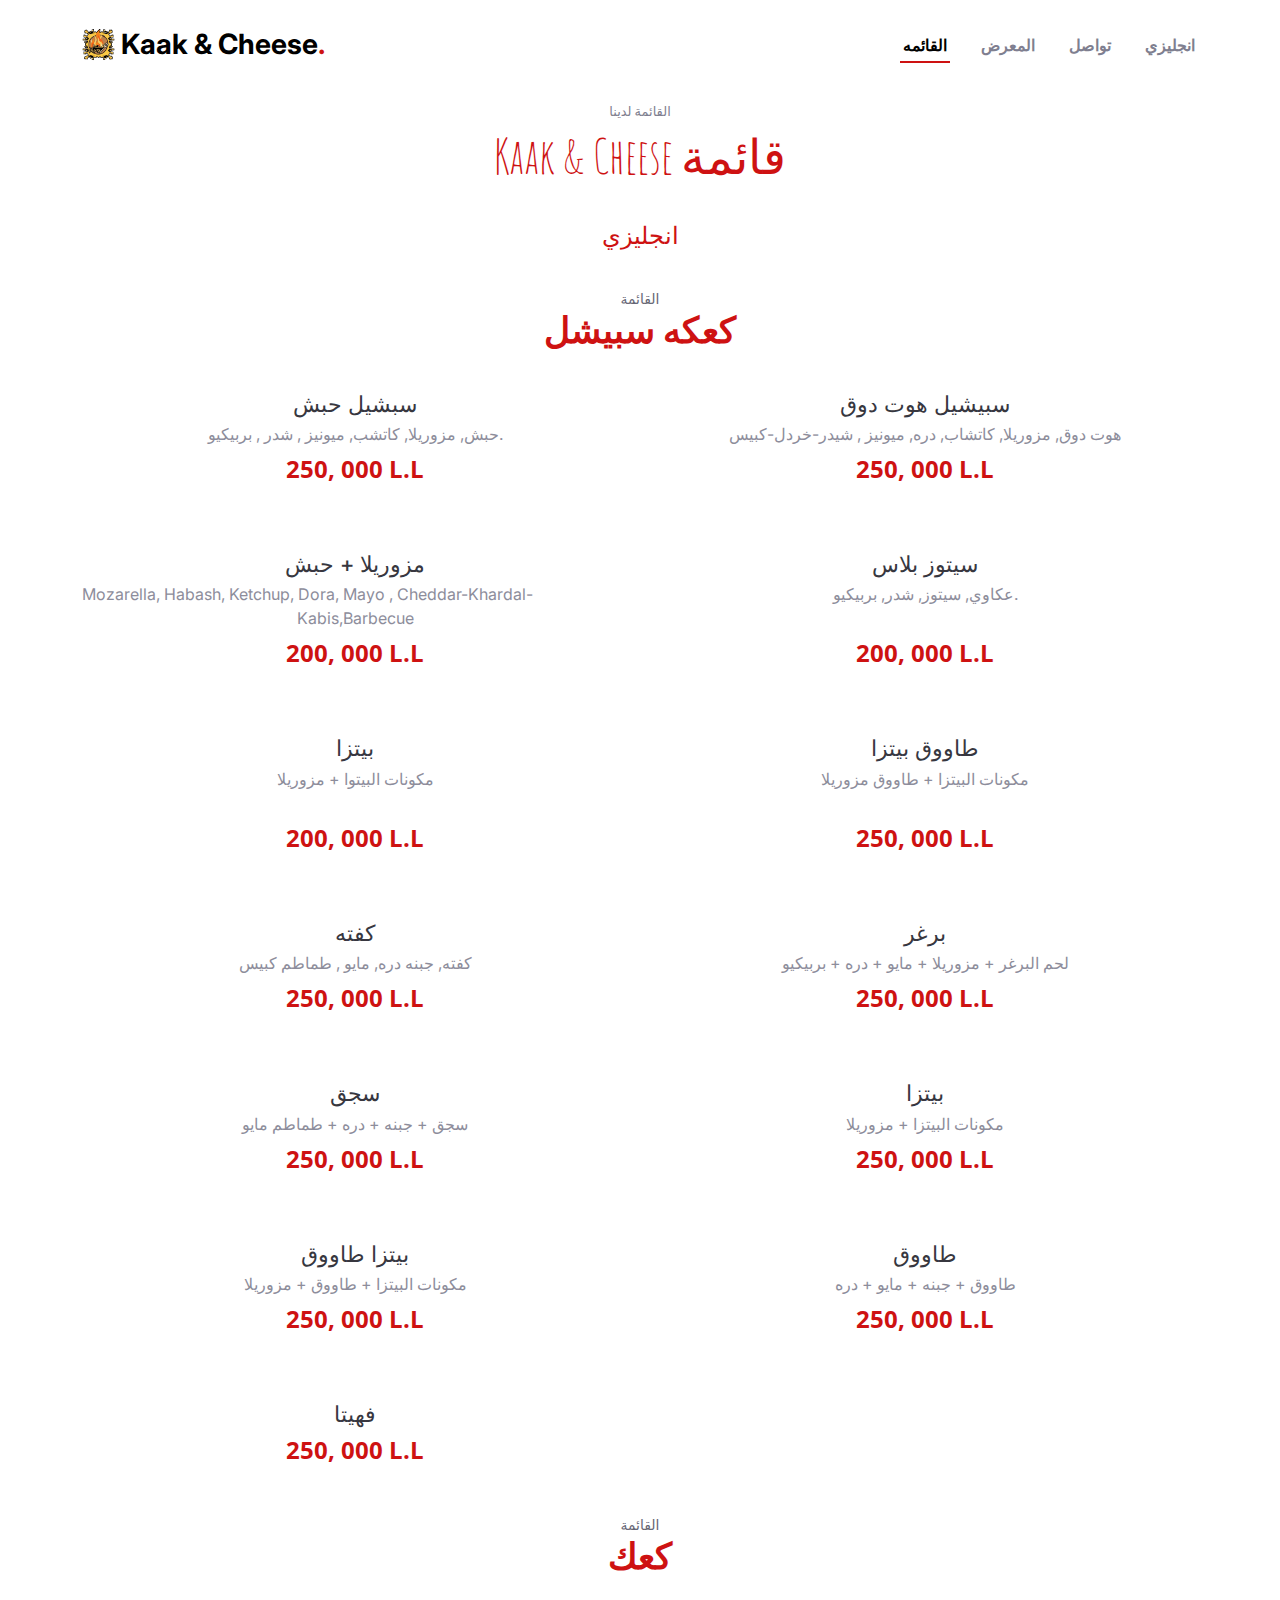
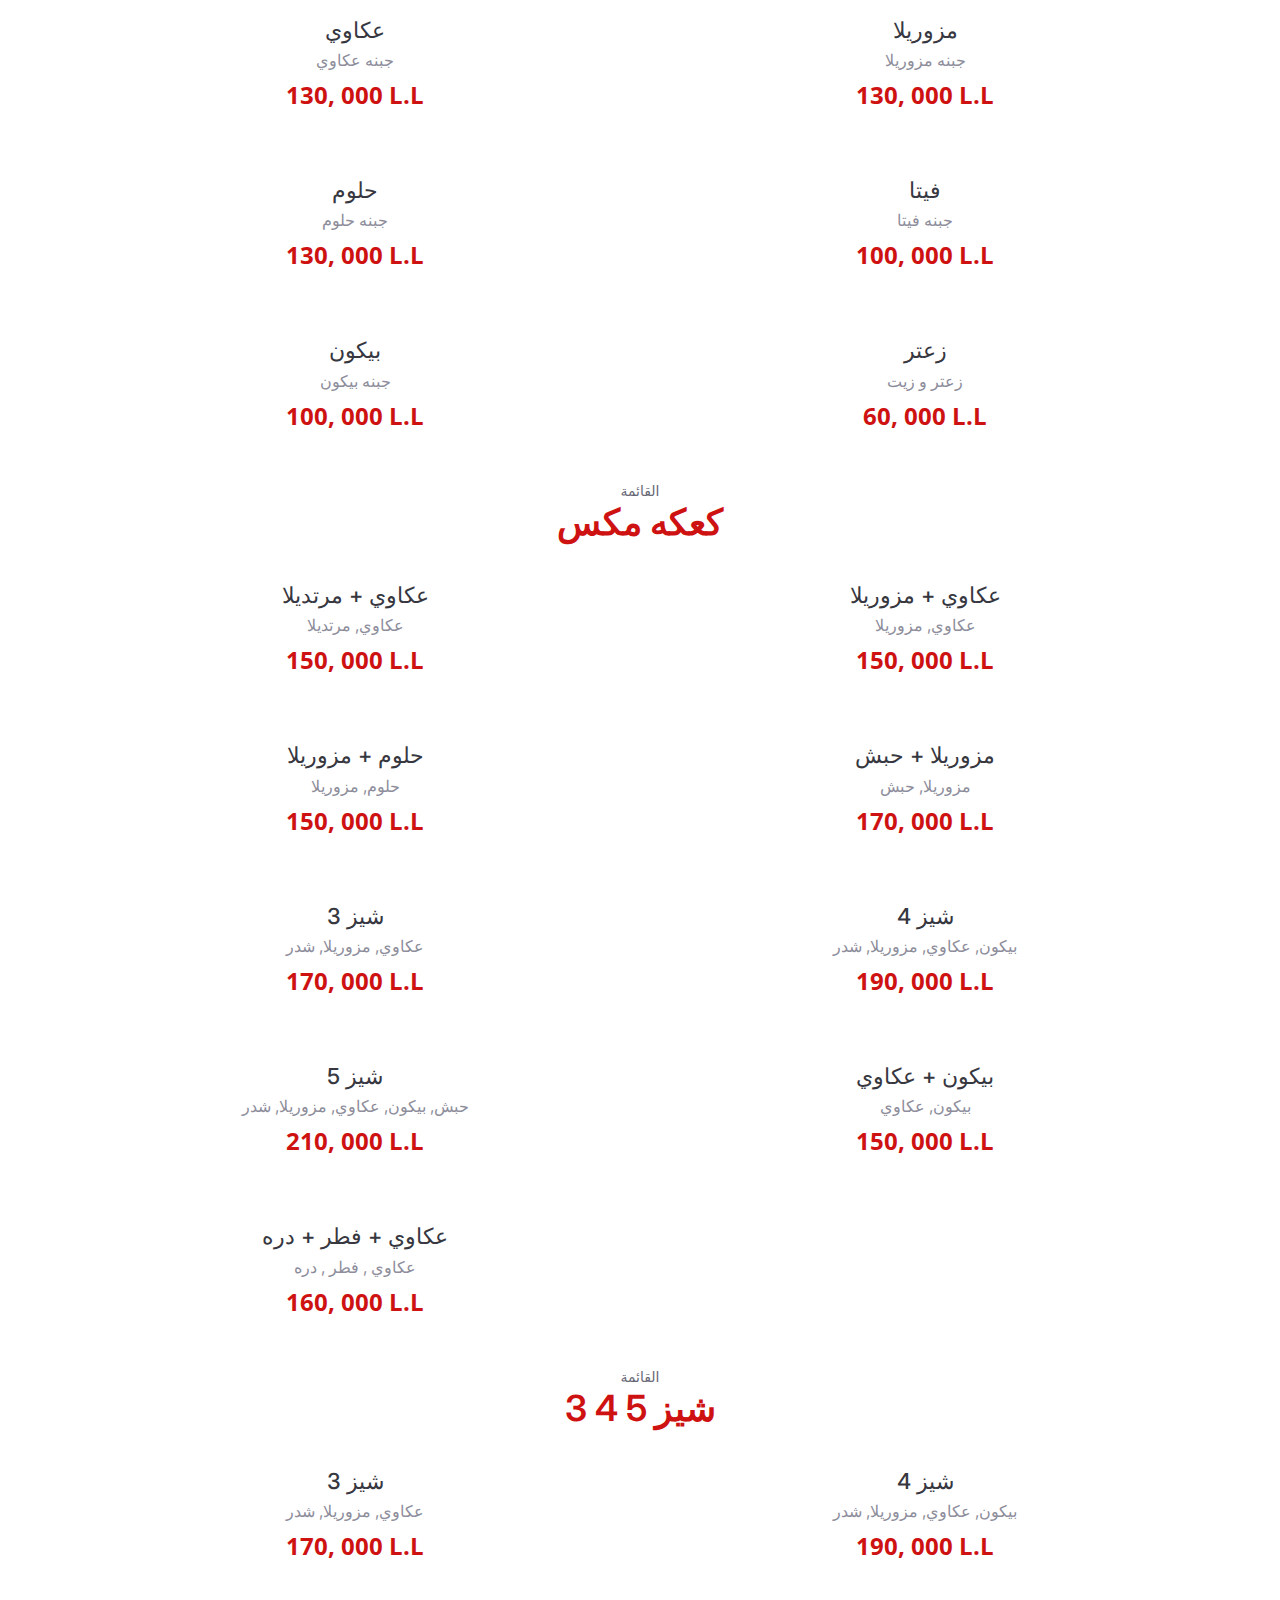
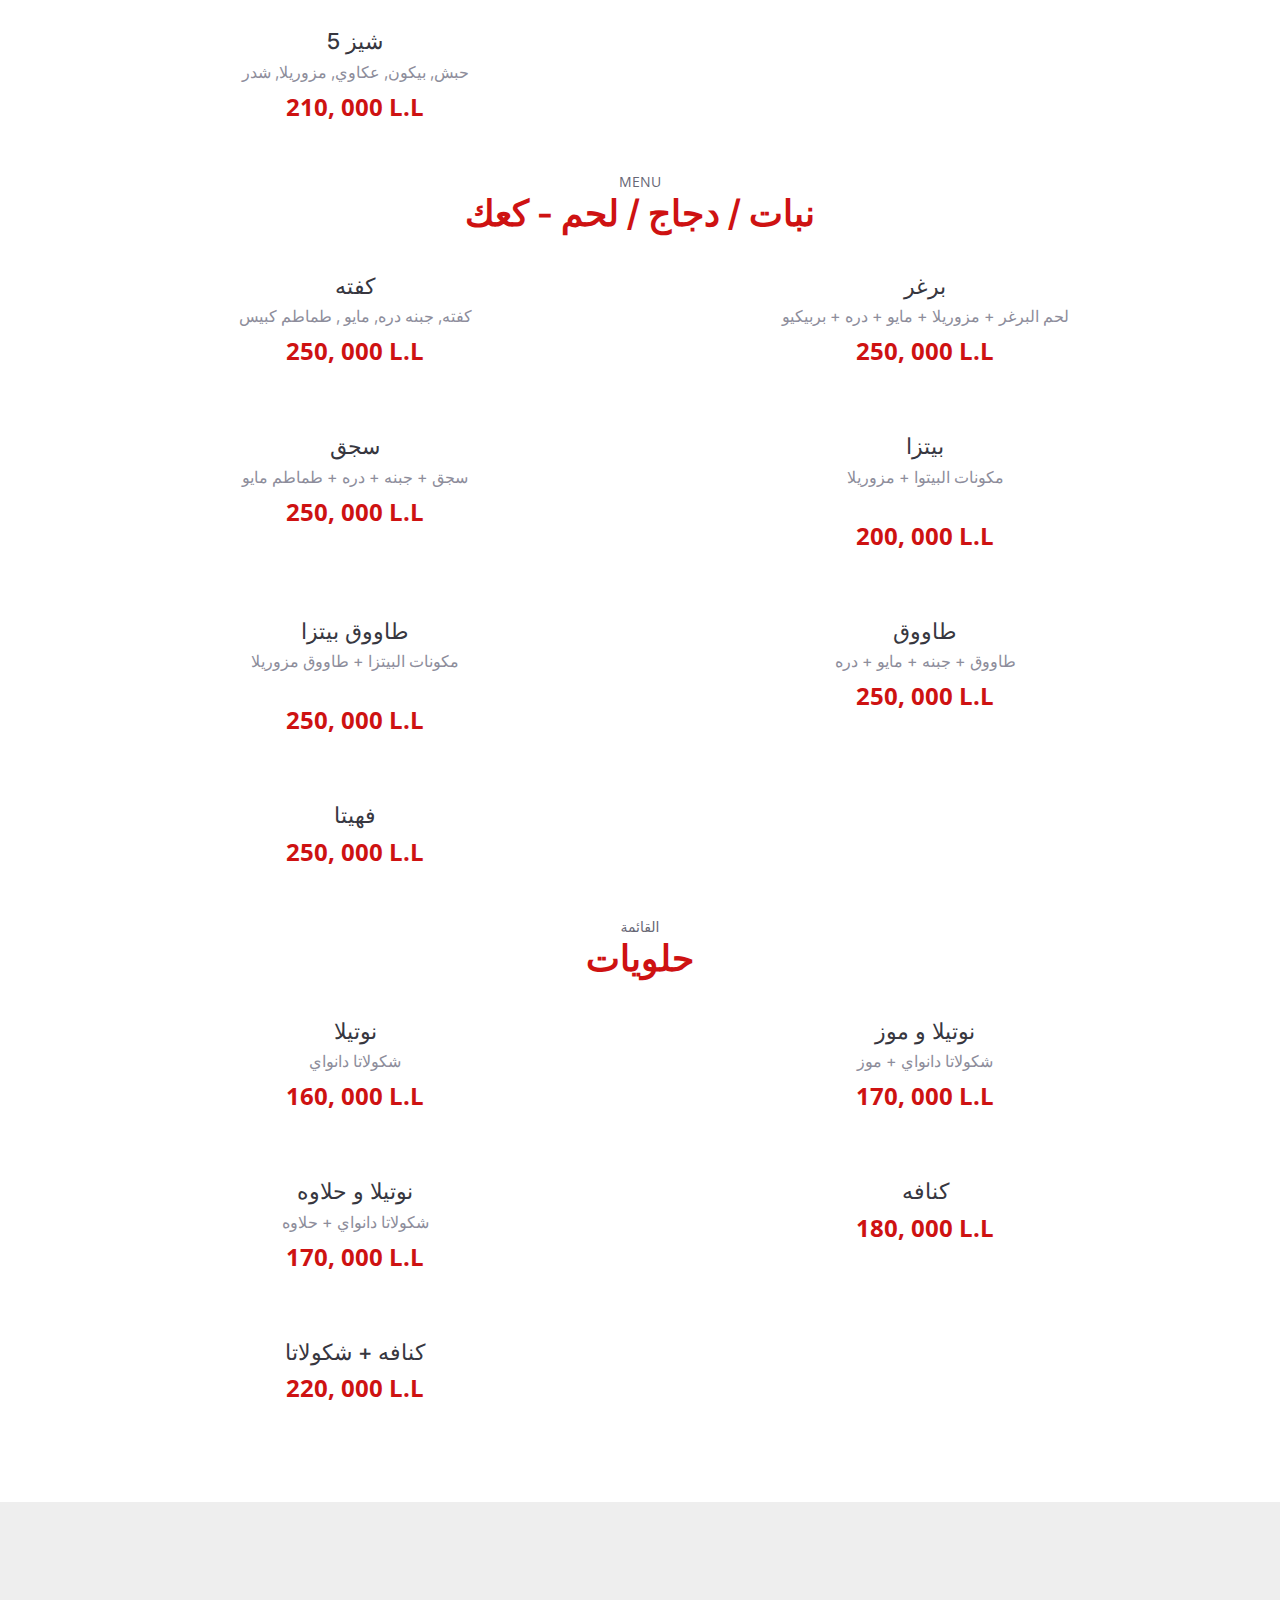
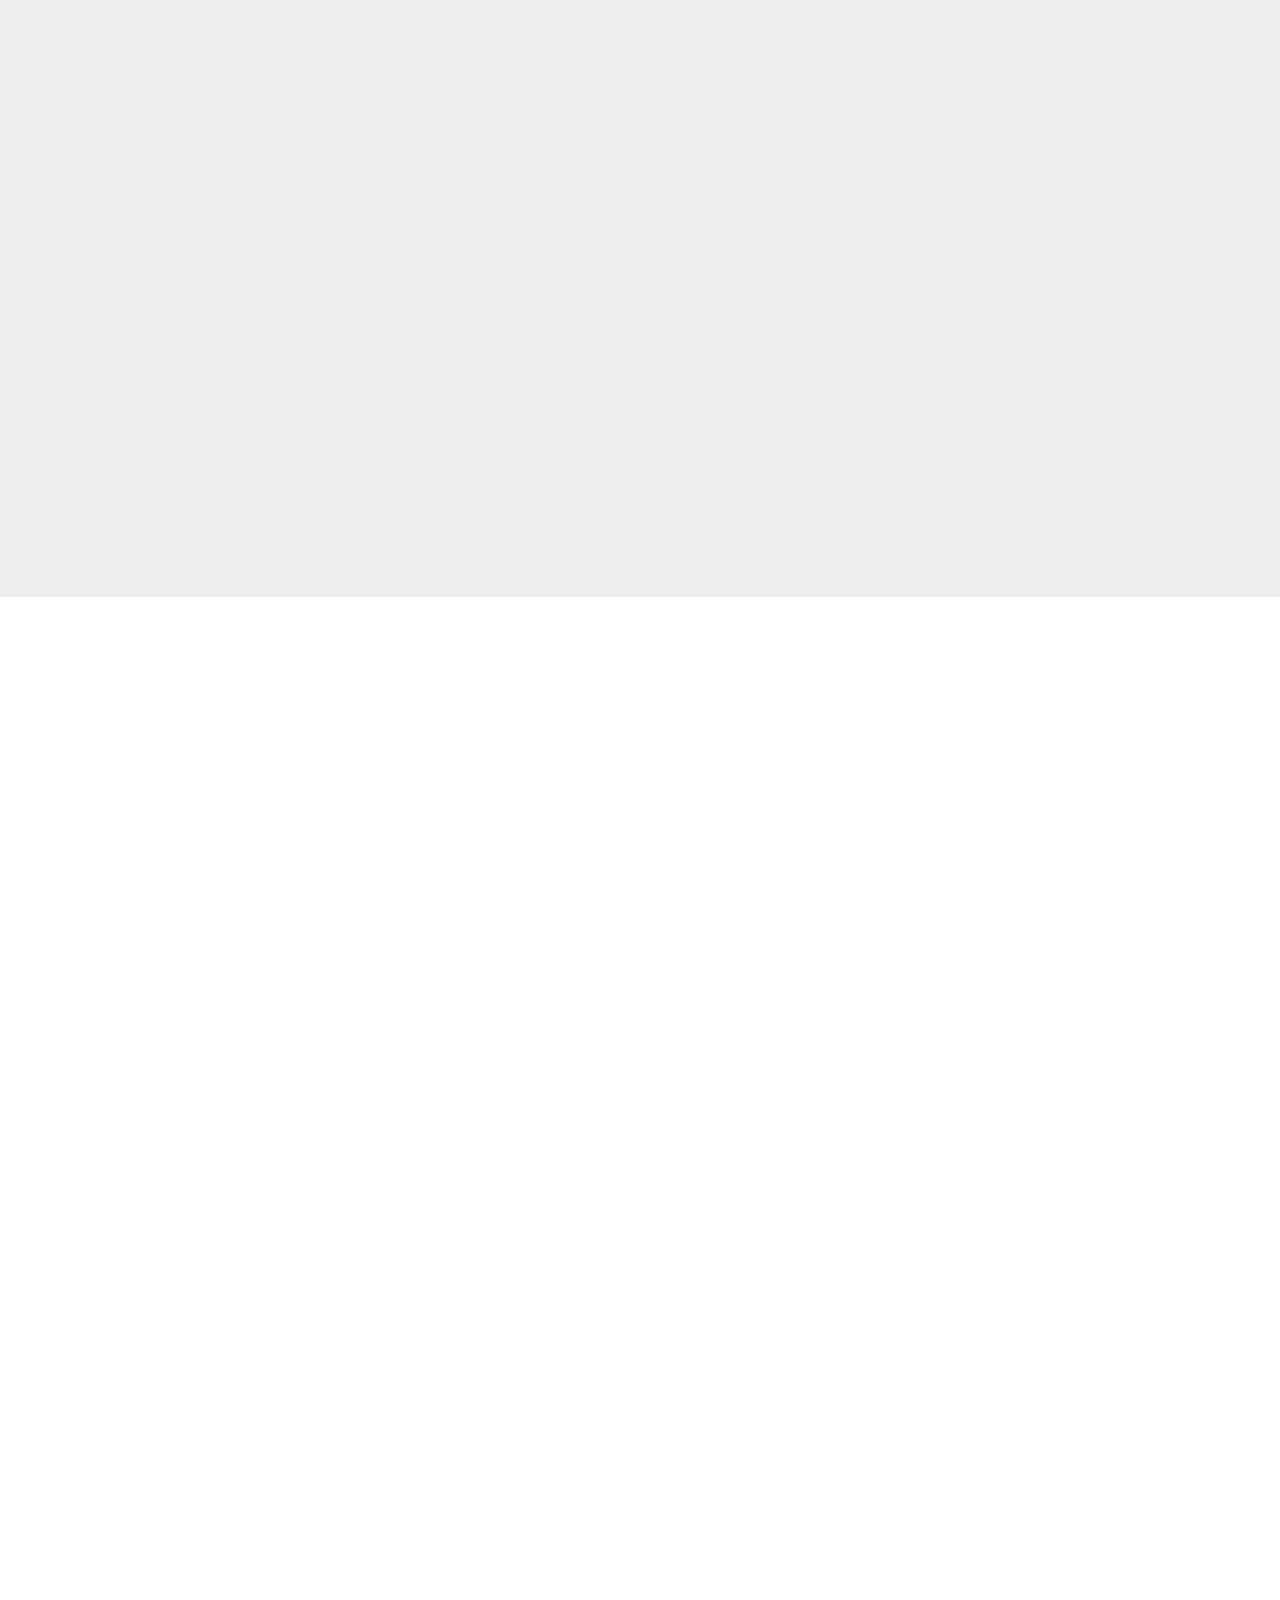
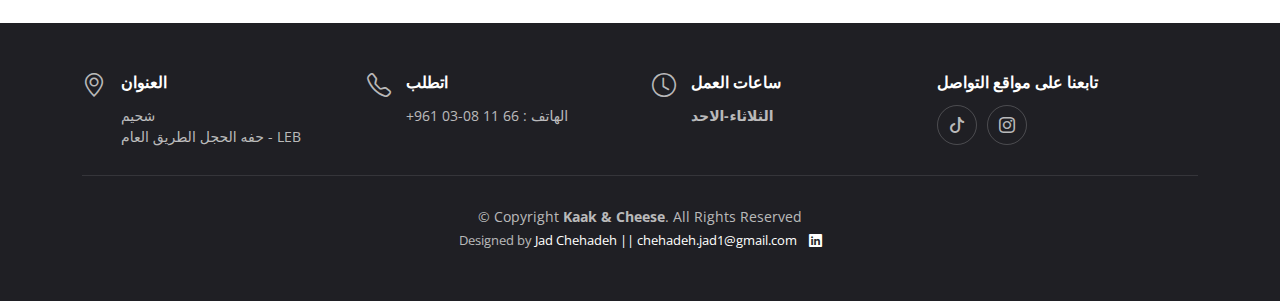
==== commit d462cef4: "Update indexarabic.html" ====
--- a/indexarabic.html
+++ b/indexarabic.html
@@ -97,33 +97,17 @@
         <ul class="nav nav-tabs d-flex justify-content-center" data-aos="fade-up" data-aos-delay="200">
 
           <li class="nav-item">
-            <a class="nav-link active show" data-bs-toggle="tab" data-bs-target="#menu-breakfast">
-              <h2>كعك</h2>
+            <a href="index.html">
+              <h4>انجليزي</h4>
             </a>
           </li><!-- End tab nav item -->
-
-          <li class="nav-item">
-            <a class="nav-link" data-bs-toggle="tab" data-bs-target="#menu-starters">
-              <h2>كعكه سبيشل</h2>
-            </a><!-- End tab nav item -->
-
-          <li class="nav-item">
-            <a class="nav-link" data-bs-toggle="tab" data-bs-target="#menu-lunch">
-              <h2>كعك مكس</h2>
-            </a>
-          </li><!-- End tab nav item -->
-
-          <li class="nav-item">
-            <a class="nav-link" data-bs-toggle="tab" data-bs-target="#menu-desserts">
-              <h2>حلويات</h2>
-            </a>
-          </li><!-- End tab nav item -->
+<!-- End tab nav item -->
 
         </ul>
 
         <div class="tab-content" data-aos="fade-up" data-aos-delay="300">
 
-          <div class="tab-pane fade " id="menu-starters">
+          <div class="tab-pane fade active show" id="menu-starters">
 
             <div class="tab-header text-center">
               <p>القائمة</p>
@@ -139,47 +123,58 @@
                   حبش, مزوريلا, كاتشب, ميونيز , شدر , بربيكيو.
                 </p>
                 <p class="price">
+                  250, 000 L.L
+                </p>
+              </div><!-- Menu Item -->
+
+              <div class="ol-lg-6 col-md-6 col-6 menu-item">
+                
+                <h4>سبيشيل هوت دوق</h4>
+                <p class="ingredients">
+                  هوت دوق, مزوريلا, كاتشاب, دره, ميونيز , شيدر-خردل-كبيس
+                </p>
+                <p class="price">
+                  250, 000 L.L
+                </p>
+              </div>
+              <div class="col-lg-6 col-md-6 col-6 menu-item">
+                
+                <h4>مزوريلا + حبش</h4>
+                <p class="ingredients">
+                  Mozarella, Habash, Ketchup, Dora, Mayo , Cheddar-Khardal-Kabis,Barbecue
+                </p>
+                <p class="price">
                   200, 000 L.L
                 </p>
               </div><!-- Menu Item -->
 
               <div class="ol-lg-6 col-md-6 col-6 menu-item">
                 
-                <h4>سبيشيل هوت دوق</h4>
-                <p class="ingredients">
-                  هوت دوق, مزوريلا, كاتشاب, دره, ميونيز , شيدر-خردل-كبيس
-                </p>
+                <h4>سيتوز بلاس</h4>
+                <p class="ingredients">
+                  عكاوي, سيتوز, شدر, بربيكيو.<br>
+                </p>
+				<br>
                 <p class="price">
                   200, 000 L.L
                 </p>
-              </div><!-- Menu Item -->
-
-              <div class="ol-lg-6 col-md-6 col-6 menu-item">
-                
-                <h4>سيتوز بلاس</h4>
-                <p class="ingredients">
-                  عكاوي, سيتوز, شدر, بربيكيو.<br>
+              </div>
+			  <div class="ol-lg-6 col-md-6 col-6 menu-item">
+                
+                <h4>بيتزا </h4>
+                <p class="ingredients">
+                  مكونات البيتوا + مزوريلا<br>
                 </p>
 				<br>
                 <p class="price">
-                  180, 000 L.L
+                  200, 000 L.L
                 </p>
               </div>
 			  <div class="ol-lg-6 col-md-6 col-6 menu-item">
                 
-                <h4>بيتزا </h4>
-                <p class="ingredients">
-                  pizza ingredients<br>
-                </p>
-				<br>
-                <p class="price">
-                  200, 000 L.L
-                </p>
-              </div>
-			  <div class="ol-lg-6 col-md-6 col-6 menu-item">
-                
-                <h4>تاوق بيتزا</h4>
-                <p class="ingredients">
+                <h4>طاووق بيتزا</h4>
+                <p class="ingredients">
+                  مكونات البيتزا + طاووق مزوريلا
                  <br>
                 </p>
 				<br>
@@ -193,10 +188,10 @@
                 
               <h4>كفته</h4>
               <p class="ingredients">
-                
+                كفته, جبنه دره, مايو , طماطم كبيس
               </p>
               <p class="price">
-               200, 000 L.L
+               250, 000 L.L
               </p>
             </div><!-- Menu Item -->
 
@@ -204,10 +199,10 @@
               
               <h4>برغر</h4>
               <p class="ingredients">
-                
+                لحم البرغر + مزوريلا + مايو + دره + بربيكيو
               </p>
               <p class="price">
-                200, 000 L.L
+                250, 000 L.L
               </p>
             </div><!-- Menu Item -->
 
@@ -215,27 +210,27 @@
               
               <h4>سجق</h4>
               <p class="ingredients">
-                
+                سجق + جبنه + دره + طماطم مايو
               </p>
               <p class="price">
-               200, 000 L.L
+               250, 000 L.L
               </p>
             </div>
             <div class="ol-lg-6 col-md-6 col-6 menu-item">
               
               <h4>بيتزا</h4>
               <p class="ingredients">
-                
+                مكونات البيتزا + مزوريلا
               </p>
               <p class="price">
-              200, 000 L.L
+              250, 000 L.L
               </p>
             </div>
             <div class="ol-lg-6 col-md-6 col-6 menu-item">
               
               <h4>بيتزا طاووق</h4>
               <p class="ingredients">
-                
+                مكونات البيتزا + طاووق + مزوريلا
               </p>
               <p class="price">
               250, 000 L.L
@@ -245,10 +240,10 @@
               
               <h4>طاووق</h4>
               <p class="ingredients">
-                
+                طاووق + جبنه + مايو + دره
               </p>
               <p class="price">
-              200, 000 L.L
+              250, 000 L.L
               </p>
             </div>
             <div class="ol-lg-6 col-md-6 col-6 menu-item">
@@ -282,7 +277,7 @@
                   جبنه عكاوي
                 </p>
                 <p class="price">
-                  120, 000 L.L
+                  130, 000 L.L
                 </p>
               </div><!-- Menu Item -->
 
@@ -293,7 +288,7 @@
                 جبنه مزوريلا
                 </p>
                 <p class="price">
-                  120, 000 L.L
+                  130, 000 L.L
                 </p>
               </div><!-- Menu Item -->
 
@@ -304,7 +299,7 @@
                  جبنه حلوم
                 </p>
                 <p class="price">
-                  120, 000 L.L
+                  130, 000 L.L
                 </p>
               </div>
 			  <div class="ol-lg-6 col-md-6 col-6 menu-item">
@@ -344,7 +339,7 @@
             </div>
           </div><!-- End Breakfast Menu Content -->
 
-          <div class="tab-pane fade" id="menu-lunch">
+          <div class="tab-pane fade active show" id="menu-lunch">
 
             <div class="tab-header text-center">
               <p>القائمة</p>
@@ -355,12 +350,12 @@
 
               <div class="ol-lg-6 col-md-6 col-6 menu-item">
                 
-                <h4>عكاوي + مرتج</h4>
+                <h4>عكاوي + مرتديلا</h4>
                 <p class="ingredients">
                   عكاوي, مرتديلا
                 </p>
                 <p class="price">
-                  140, 000 L.L
+                  150, 000 L.L
                 </p>
               </div><!-- Menu Item -->
 
@@ -371,7 +366,7 @@
                   عكاوي, مزوريلا
                 </p>
                 <p class="price">
-                  140, 000 L.L
+                  150, 000 L.L
                 </p>
               </div><!-- Menu Item -->
 
@@ -382,7 +377,7 @@
                   حلوم, مزوريلا
                 </p>
                 <p class="price">
-                 140, 000 L.L
+                 150, 000 L.L
                 </p>
               </div><!-- Menu Item -->
 
@@ -393,61 +388,61 @@
                   مزوريلا, حبش
                 </p>
                 <p class="price">
+                  170, 000 L.L
+                </p>
+              </div>
+              <div class="ol-lg-6 col-md-6 col-6 menu-item">
+                
+                <h4>3 شيز</h4>
+                <p class="ingredients">
+                  عكاوي, مزوريلا, شدر
+                </p>
+                <p class="price">
+                 170, 000 L.L
+                </p>
+              </div><!-- Menu Item -->
+
+              <div class="ol-lg-6 col-md-6 col-6 menu-item">
+                
+                <h4>4 شيز</h4>
+                <p class="ingredients">
+                  بيكون, عكاوي, مزوريلا, شدر
+                </p>
+                <p class="price">
+                  190, 000 L.L
+                </p>
+              </div><!-- Menu Item -->
+
+              <div class="ol-lg-6 col-md-6 col-6 menu-item">
+                
+                <h4>5 شيز</h4>
+                <p class="ingredients">
+                  حبش, بيكون, عكاوي, مزوريلا, شدر
+                </p>
+                <p class="price">
+                  210, 000 L.L
+                </p>
+              </div><!-- Menu Item -->
+
+              <div class="ol-lg-6 col-md-6 col-6 menu-item">
+                
+                <h4>بيكون + عكاوي</h4>
+                <p class="ingredients">
+                  بيكون, عكاوي
+                </p>
+                <p class="price">
+                  150, 000 L.L
+                </p>
+              </div>
+              <div class="ol-lg-6 col-md-6 col-6 menu-item">
+                
+                <h4>عكاوي + فطر + دره</h4>
+                <p class="ingredients">
+                  عكاوي , فطر , دره
+                </p>
+                <p class="price">
                   160, 000 L.L
                 </p>
-              </div>
-              <div class="ol-lg-6 col-md-6 col-6 menu-item">
-                
-                <h4>3 شبز</h4>
-                <p class="ingredients">
-                  عكاوي, مزوريلا, شدر
-                </p>
-                <p class="price">
-                 160, 000 L.L
-                </p>
-              </div><!-- Menu Item -->
-
-              <div class="ol-lg-6 col-md-6 col-6 menu-item">
-                
-                <h4>4 شيز</h4>
-                <p class="ingredients">
-                  بيكون, عكاوي, مزوريلا, شدر
-                </p>
-                <p class="price">
-                  180, 000 L.L
-                </p>
-              </div><!-- Menu Item -->
-
-              <div class="ol-lg-6 col-md-6 col-6 menu-item">
-                
-                <h4>5 شيز</h4>
-                <p class="ingredients">
-                  حبش, بيكون, عكاوي, مزوريلا, شدر
-                </p>
-                <p class="price">
-                  200, 000 L.L
-                </p>
-              </div><!-- Menu Item -->
-
-              <div class="ol-lg-6 col-md-6 col-6 menu-item">
-                
-                <h4>بيكون + عكاوي</h4>
-                <p class="ingredients">
-                  بيكون, عكاوي
-                </p>
-                <p class="price">
-                  140, 000 L.L
-                </p>
-              </div>
-              <div class="ol-lg-6 col-md-6 col-6 menu-item">
-                
-                <h4>عكاوي + فطر + دره</h4>
-                <p class="ingredients">
-                  عكاوي , فطر , دره
-                </p>
-                <p class="price">
-                  150, 000 L.L
-                </p>
               </div><!-- Menu Item -->
 
               <!-- Menu Item -->
@@ -455,7 +450,7 @@
             </div>
           </div><!-- End Lunch Menu Content -->
 
-          <div class="tab-pane fade" id="menu-dinner">
+          <div class="tab-pane fade active show" id="menu-dinner">
 
             <div class="tab-header text-center">
               <p>القائمة</p>
@@ -466,12 +461,12 @@
 
               <div class="ol-lg-6 col-md-6 col-6 menu-item">
                 
-                <h4>3 شبز</h4>
+                <h4>3 شيز</h4>
                 <p class="ingredients">
                   عكاوي, مزوريلا, شدر
                 </p>
                 <p class="price">
-                 160, 000 L.L
+                 170, 000 L.L
                 </p>
               </div><!-- Menu Item -->
 
@@ -482,7 +477,7 @@
                   بيكون, عكاوي, مزوريلا, شدر
                 </p>
                 <p class="price">
-                  180, 000 L.L
+                  190, 000 L.L
                 </p>
               </div><!-- Menu Item -->
 
@@ -493,7 +488,7 @@
                   حبش, بيكون, عكاوي, مزوريلا, شدر
                 </p>
                 <p class="price">
-                  200, 000 L.L
+                  210, 000 L.L
                 </p>
               </div><!-- Menu Item -->
 
@@ -501,7 +496,7 @@
 
             </div>
           </div>
-          <div class="tab-pane fade" id="menu-meat">
+          <div class="tab-pane fade active show" id="menu-meat">
 
             <div class="tab-header text-center">
               <p>Menu</p>
@@ -514,80 +509,82 @@
                 
                 <h4>كفته</h4>
                 <p class="ingredients">
+                  كفته, جبنه دره, مايو , طماطم كبيس
+                </p>
+                <p class="price">
+                 250, 000 L.L
+                </p>
+              </div><!-- Menu Item -->
+              <div class="ol-lg-6 col-md-6 col-6 menu-item">
+              
+                <h4>برغر</h4>
+                <p class="ingredients">
+                  لحم البرغر + مزوريلا + مايو + دره + بربيكيو
+                </p>
+                <p class="price">
+                  250, 000 L.L
+                </p>
+              </div><!-- Menu Item -->
+
+              <div class="ol-lg-6 col-md-6 col-6 menu-item">
+              
+                <h4>سجق</h4>
+                <p class="ingredients">
+                  سجق + جبنه + دره + طماطم مايو
+                </p>
+                <p class="price">
+                 250, 000 L.L
+                </p>
+              </div>
+              <div class="ol-lg-6 col-md-6 col-6 menu-item">
+                
+                <h4>بيتزا </h4>
+                <p class="ingredients">
+                  مكونات البيتوا + مزوريلا<br>
+                </p>
+				<br>
+                <p class="price">
+                  200, 000 L.L
+                </p>
+              </div>
+              <div class="ol-lg-6 col-md-6 col-6 menu-item">
+                
+                <h4>طاووق بيتزا</h4>
+                <p class="ingredients">
+                  مكونات البيتزا + طاووق مزوريلا
+                 <br>
+                </p>
+				<br>
+                <p class="price">
+                 250, 000 L.L
+                </p>
+              </div>
+              <div class="ol-lg-6 col-md-6 col-6 menu-item">
+              
+                <h4>طاووق</h4>
+                <p class="ingredients">
+                  طاووق + جبنه + مايو + دره
+                </p>
+                <p class="price">
+                250, 000 L.L
+                </p>
+              </div>
+              <div class="ol-lg-6 col-md-6 col-6 menu-item">
+                
+                <h4>فهيتا</h4>
+                <p class="ingredients">
                   
                 </p>
                 <p class="price">
-                 200, 000 L.L
-                </p>
-              </div><!-- Menu Item -->
-
-              <div class="ol-lg-6 col-md-6 col-6 menu-item">
-                
-                <h4>برغر</h4>
-                <p class="ingredients">
-                  
-                </p>
-                <p class="price">
-                  200, 000 L.L
-                </p>
-              </div><!-- Menu Item -->
-
-              <div class="ol-lg-6 col-md-6 col-6 menu-item">
-                
-                <h4>سجق</h4>
-                <p class="ingredients">
-                  
-                </p>
-                <p class="price">
-                 200, 000 L.L
-                </p>
-              </div>
-              <div class="ol-lg-6 col-md-6 col-6 menu-item">
-                
-                <h4>بيتزا</h4>
-                <p class="ingredients">
-                  
-                </p>
-                <p class="price">
-                200, 000 L.L
-                </p>
-              </div>
-              <div class="ol-lg-6 col-md-6 col-6 menu-item">
-                
-                <h4>بيتزا طاووق</h4>
-                <p class="ingredients">
-                  
-                </p>
-                <p class="price">
                 250, 000 L.L
                 </p>
-              </div>
-              <div class="ol-lg-6 col-md-6 col-6 menu-item">
-                
-                <h4>طاووق</h4>
-                <p class="ingredients">
-                  
-                </p>
-                <p class="price">
-                200, 000 L.L
-                </p>
-              </div>
-              <div class="ol-lg-6 col-md-6 col-6 menu-item">
-                
-                <h4>فهيتا</h4>
-                <p class="ingredients">
-                  
-                </p>
-                <p class="price">
-                250, 000 L.L
-                </p>
               </div><!-- Menu Item -->
 
               <!-- Menu Item -->
 
             </div>
           </div>
-          <div class="tab-pane fade" id="menu-desserts">
+          <div class="tab-pane fade active show" id="menu-desserts">
 
             <div class="tab-header text-center">
               <p>القائمة</p>
@@ -600,10 +597,10 @@
                 
                 <h4>نوتيلا</h4>
                 <p class="ingredients">
-                
-                </p>
-                <p class="price">
-                 150, 000 L.L
+                 شكولاتا دانواي
+                </p>
+                <p class="price">
+                 160, 000 L.L
                 </p>
               </div><!-- Menu Item -->
 
@@ -611,36 +608,45 @@
                 
                 <h4>نوتيلا و موز</h4>
                 <p class="ingredients">
+                  شكولاتا دانواي + موز
+                </p>
+                <p class="price">
+                  170, 000 L.L
+                </p>
+              </div><!-- Menu Item -->
+
+              <div class="ol-lg-6 col-md-6 col-6 menu-item">
+                
+                <h4>نوتيلا و حلاوه</h4>
+                <p class="ingredients">
+                  شكولاتا دانواي + حلاوه
+                </p>
+                <p class="price">
+                  170, 000 L.L
+                </p>
+              </div>
+              <div class="ol-lg-6 col-md-6 col-6 menu-item">
+                
+                <h4>كنافه</h4>
+                <p class="ingredients">
                  
                 </p>
                 <p class="price">
-                  160, 000 L.L
-                </p>
-              </div><!-- Menu Item -->
-
-              <div class="ol-lg-6 col-md-6 col-6 menu-item">
-                
-                <h4>نوتيلا و حلاوه</h4>
+                  180, 000 L.L
+                </p>
+              </div><!-- Menu Item -->
+
+              <!-- Menu Item -->
+              <div class="ol-lg-6 col-md-6 col-6 menu-item">
+                
+                <h4>كنافه + شكولاتا</h4>
                 <p class="ingredients">
                  
                 </p>
                 <p class="price">
-                  160, 000 L.L
-                </p>
-              </div>
-              <div class="ol-lg-6 col-md-6 col-6 menu-item">
-                
-                <h4>كنافه</h4>
-                <p class="ingredients">
-                 
-                </p>
-                <p class="price">
-                  150, 000 L.L
-                </p>
-              </div><!-- Menu Item -->
-
-              <!-- Menu Item -->
-
+                  220, 000 L.L
+                </p>
+              </div>
             </div>
           </div><!-- End Dinner Menu Content -->
 
@@ -744,7 +750,7 @@
               <div>
                 <h3>نفتح ابوابنا</h3>
                 <div><strong>الثلاثاء-الاحد:</strong> 10AM - 1AM <b></b> 
-                  <strong>الجمعه:</strong> مغلق
+                
                 </div>
               </div>
             </div>
@@ -797,7 +803,7 @@
             <h4>ساعات العمل</h4>
             <p>
               <strong>الثلاثاء-الاحد</strong> <br>
-              الجمعه: مغلق
+              
             </p>
           </div>
         </div>
